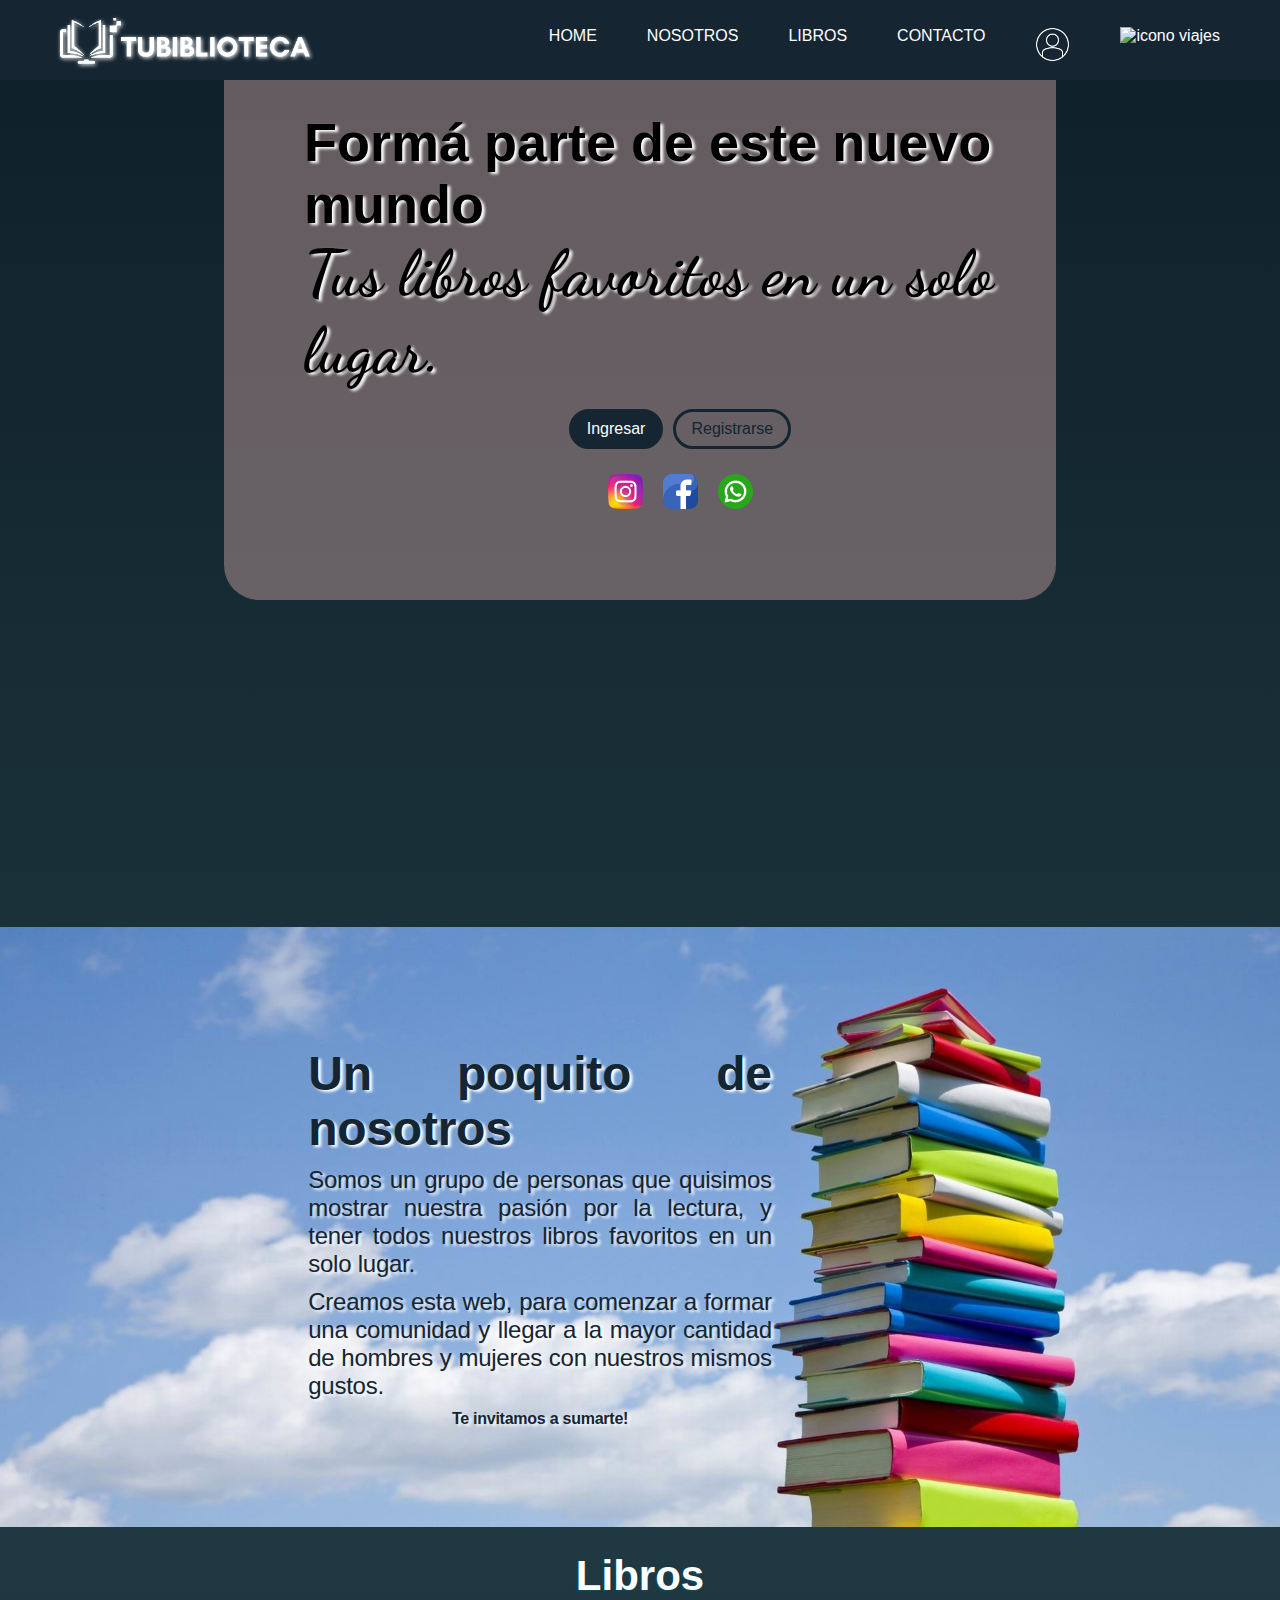
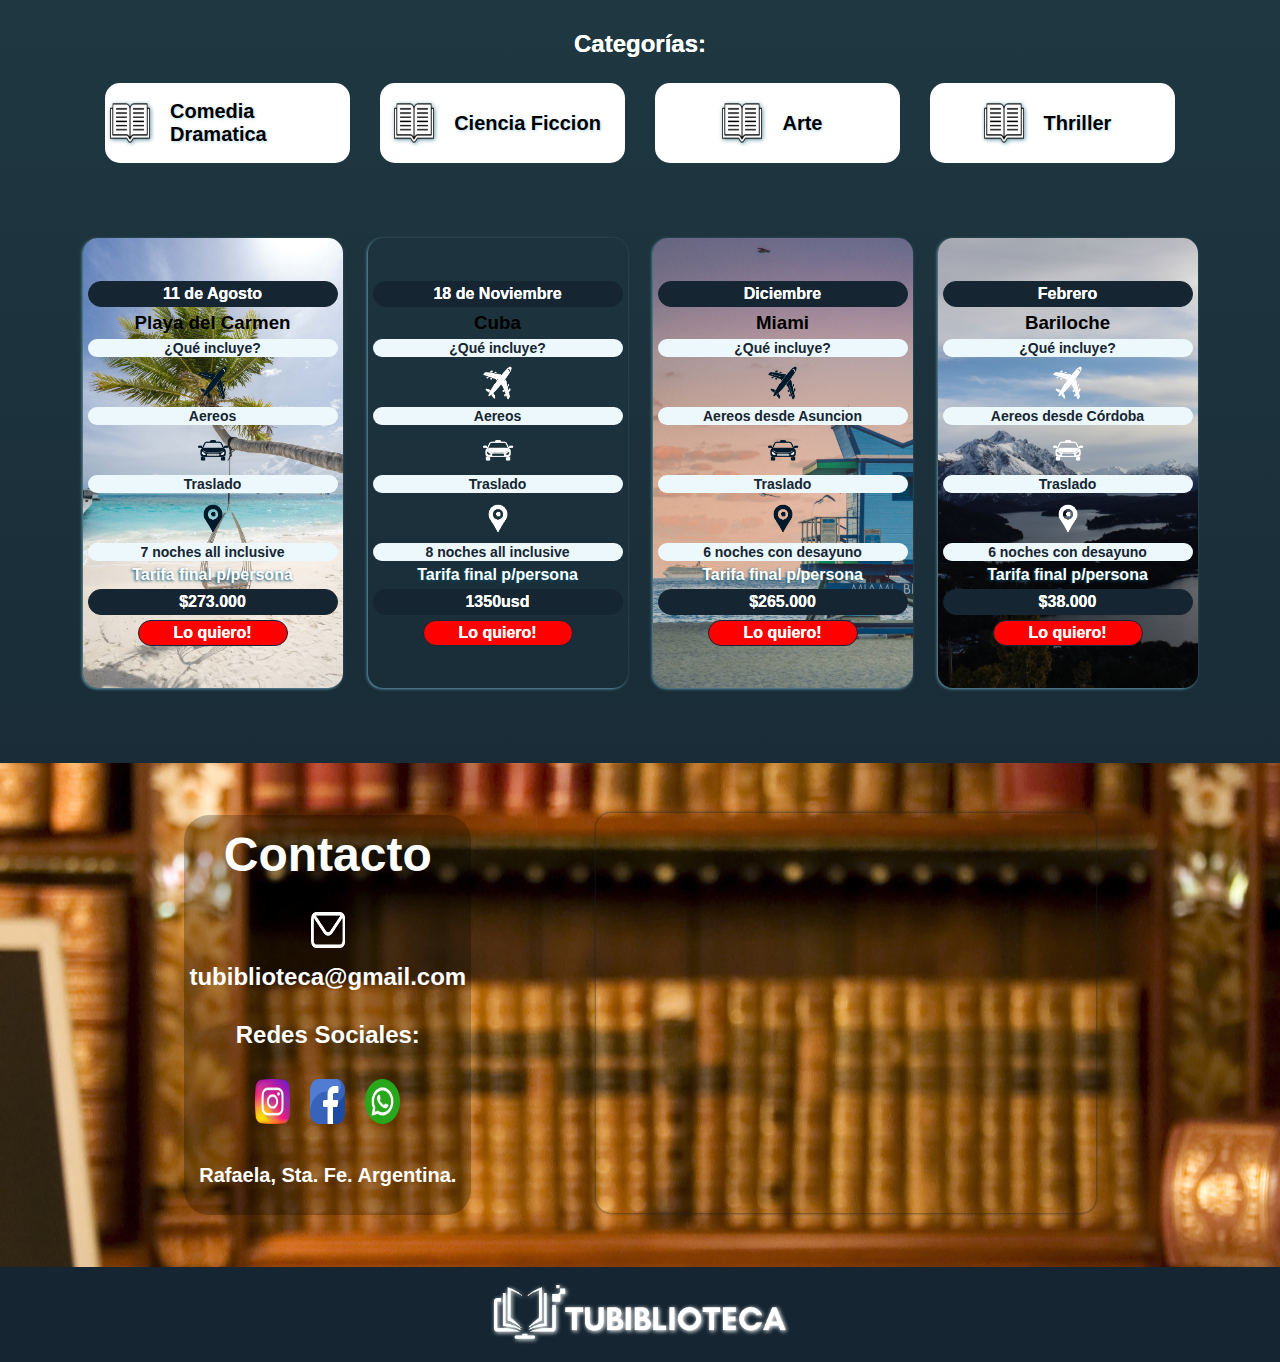
==== index.html @ dff64142 "Comienzo web - falta javascript" ====
<!DOCTYPE html>
<html lang="en">

<head>
    <meta charset="UTF-8">
    <meta http-equiv="X-UA-Compatible" content="IE=edge">
    <meta name="viewport" content="width=device-width, initial-scale=1.0">
    <link rel="icon" href="assets/img/logo-ico.png">
    <link rel="stylesheet" href="style.css">
    <title>TuBiblioteca - Tus libros favoritos</title>
    <script src="https://kit.fontawesome.com/79756456c5.js" crossorigin="anonymous"></script>
</head>

<body>
    <header class="header">
        <div class="logo">
            <img src="./assets/img/logo.png" alt="logo" class="logo logo-b">

        </div>
        <nav class="navbar">
            
            <label for="toggle-menu"><img src="./assets/img/burger.png" alt="icono menu" class="burger icono"></label>
            <input type="checkbox" id="toggle-menu">
            <ul class="navbar-list">
                <li><a href="#hero" rel="">HOME</a></li>
                <li><a href="#about" rel="">NOSOTROS</a></li>
                <li><a href="#promotions" rel="">LIBROS</a></li>
                <li><a href="#contact" rel="">CONTACTO</a></li>
                <li><a href="login.html" rel=""><img src="./assets/img/user.png" alt="icono viajes" class="user icono"></a></li>
                <li><a href="#contact" rel=""><img src="./assets/img/CORAR.png" alt="icono viajes" class="user icono"></a></li>
            </ul>
        </nav>
    </header>
    <main>
        <section id="hero">
            <div class="hero-text">
                <h2>Formá parte de este nuevo mundo</h2>
                <span>Tus libros favoritos en un solo lugar.</span>
                <div class="hero-buttons">
                    <a href="login.html" target="_blank" id="btn_login">Ingresar</a>
                    <a href="register.html" target="_blank" id="btn_register">Registrarse</a>
                </div>
                <ul class="link-social">
                    <li><a href="https://www.instagram.com/bleisure.turismo/" target="_blank">
                            <img src="./assets/img/ico-i.png" alt="icono avion" class="icono"></a> </li>
                    <li> <a href="https://www.facebook.com/bleisureturismo/" target="_blank">
                            <img src="./assets/img/ico-f.png" alt="icono burger" class="icono"></a></li>
                    <li> <a href="https://api.whatsapp.com/send?phone=543492648333" target="_blank"><img
                                src="./assets/img/ico-w.png" alt="icono avion" class="icono"></a>
                    </li>
                </ul>
            </div>

        </section>
        <section id="about">
            <div class="about-text">
                <h1>Un poquito de nosotros</h1>
                <p>Somos un grupo de personas que quisimos mostrar nuestra pasión por la lectura,
                    y tener todos nuestros libros favoritos en un solo lugar.
                </p>
                <p>Creamos esta web, para comenzar a formar una comunidad y llegar a la mayor cantidad de hombres y mujeres 
                    con nuestros mismos gustos.
                </p>
                <span>Te invitamos a sumarte!</span>
            </div>
            <div class="about-images">
               
            </div>
        </section>
       
        <section id="promotions">
            <h1>Libros</h1>
            <h2>Categorías:</h2>
                <div class="options">
                    <div class="options-card">
                        <img src="./assets/img/book-ico.png">
                        <p>Comedia Dramatica</p>
                        <div class="categorias-linea"></div>
                    </div>
                    <div class="options-card">
                        <img src="./assets/img/book-ico.png">
                        <p>Ciencia Ficcion</p>
                        <div class="categorias-linea"></div>
                    </div>
                    <div class="options-card">
                        <img src="./assets/img/book-ico.png">
                        <p>Arte</p>
                        <div class="categorias-linea"></div>
                    </div>
                    <div class="options-card">
                        <img src="./assets/img/book-ico.png">
                        <p>Thriller</p>
                        <div class="categorias-linea"></div>
                    </div>
                </div>
                <div class="promotions-list">
                    
                    <div class="promotions-list-cards">
                        <div class="promotions-card promo-playa">
                            <h2>11 de Agosto</h2>
                            <h3>Playa del Carmen</h3>
                            <p class="incluye">¿Qué incluye?</p>
                            <img src="./assets/img/avion.png" class="ico-promo">
                            <p>Aereos</p>
                            <img src="./assets/img/auto.png" class="ico-promo">
                            <p>Traslado</p>
                            <img src="./assets/img/alojamiento-1.png" class="ico-promo">
                            <p>7 noches all inclusive</p>
                            <p class="tarifa">Tarifa final p/persona</p>
                            <h2 class="precio">$273.000</h2>
                            <h2 class="compra"><a href="#"></a>Lo quiero!</a></h2>
                        </div>
                        <div class="promotions-card promo-cuba">
                            <h2>18 de Noviembre</h2>
                            <h3>Cuba</h3>
                            <p class="incluye">¿Qué incluye?</p>
                            <img src="./assets/img/avionb.png" class="ico-promo">
                            <p>Aereos</p>
                            <img src="./assets/img/autob.png" class="ico-promo">
                            <p>Traslado</p>
                            <img src="./assets/img/alojb.png" class="ico-promo">
                            <p>8 noches all inclusive</p>
                            <p class="tarifa">Tarifa final p/persona</p>
                            <h2 class="precio">1350usd</h2>
                            <h2 class="compra"><a href="#">Lo quiero!</a></h2>
                        </div>
                        <div class="promotions-card promo-miami">
                            <h2>Diciembre</h2>
                            <h3>Miami</h3>
                            <p class="incluye">¿Qué incluye?</p>
                            <img src="./assets/img/avion.png" class="ico-promo">
                            <p>Aereos desde Asuncion</p>
                            <img src="./assets/img/auto.png" class="ico-promo">
                            <p>Traslado</p>
                            <img src="./assets/img/alojamiento-1.png" class="ico-promo">
                            <p>6 noches con desayuno</p>
                            <p class="tarifa">Tarifa final p/persona</p>
                            <h2 class="precio">$265.000</h2>
                            <h2 class="compra"><a href="#">Lo quiero!</a></h2>
                        </div>
                        <div class="promotions-card promo-sur">
                            <h2>Febrero</h2>
                            <h3>Bariloche</h3>
                            <p class="incluye">¿Qué incluye?</p>
                            <img src="./assets/img/avionb.png" class="ico-promo">
                            <p>Aereos desde Córdoba</p>
                            <img src="./assets/img/autob.png" class="ico-promo">
                            <p>Traslado</p>
                            <img src="./assets/img/alojb.png" class="ico-promo">
                            <p>6 noches con desayuno</p>
                            <p class="tarifa">Tarifa final p/persona</p>
                            <h2 class="precio">$38.000</h2>
                            <h2 class="compra"><a href="#">Lo quiero!</a></h2>
                        </div>
                    </div>
                </div>
        </section>
        <section id="contact">
            <div class="contact-info">
                <div class="contact-text">
                    <h1>Contacto</h1>
                    <div class="categorias-linea"></div>
                    <img src="./assets/img/mail2.png" alt="contacto2" id="ico2">
                    <p>tubiblioteca@gmail.com</p>
                    <div class="categorias-linea"></div>
                    
                    <p>Redes Sociales:</p>
                    <div id="redes">
                        <ul>
                            <li><a href="https://www.instagram.com/bleisure.turismo/" target="_blank">
                                    <img src="./assets/img/ico-i.png" alt="icono avion" class="icono"></a> </li>
                            <li> <a href="https://www.facebook.com/bleisureturismo/" target="_blank">
                                    <img src="./assets/img/ico-f.png" alt="icono burger" class="icono"></a></li>
                            <li> <a href="https://api.whatsapp.com/send?phone=543492648333" target="_blank"><img
                                        src="./assets/img/ico-w.png" alt="icono avion" class="icono"></a>
                            </li>
                        </ul>
                    </div>
                    <p><span>Rafaela, Sta. Fe. Argentina.</span></p>
                    <div class="categorias-linea"></div>
                </div>
                <div class="contact-img">
                    <iframe
                        src="https://www.google.com/maps/embed?pb=!1m23!1m12!1m3!1d852.6593642024103!2d-61.49033348944966!3d-31.258458124991293!2m3!1f0!2f0!3f0!3m2!1i1024!2i768!4f13.1!4m8!3e0!4m0!4m5!1s0x95caae4a06461541%3A0xb694912cc6cdcb6f!2sSgto.%20Cabral%20603%2C%20Rafaela%2C%20Santa%20Fe!3m2!1d-31.258741599999997!2d-61.4900088!5e0!3m2!1ses-419!2sar!4v1663867959080!5m2!1ses-419!2sar"
                        width="500" height="400" style="border:0;" allowfullscreen="" loading="lazy"
                        referrerpolicy="no-referrer-when-downgrade"></iframe>
                </div>
            </div>
        </section>

    </main>
    <footer>
        <div class="logo-footer">
            <img src="./assets/img/logo.png" alt="logo" class="logo logo-b">

            
        </div>
    </footer>

</body>

</html>
---- style.css ----
@import url('https://fonts.googleapis.com/css2?family=Dancing+Script&display=swap');

* {
    box-sizing: border-box;
    margin: 0;
    padding: 0;
    font-family: 'Montserrat', sans-serif;
}

html {
    scroll-behavior: smooth;
}

:root {
    --background-color: #152531;
    --text-color: white;
}

.header {
    display: flex;
    align-content: center;
    justify-content: space-between;
    height: 80px;
    width: 100%;
    padding: 12px 60px 0px;
    position: fixed;
    z-index: 1;
    background-color: var(--background-color);
}

.logo {
    display: flex;
    flex-direction: row;
    padding-top: 3px;
    padding-bottom: 8px;
    align-content: center;
}

.icono {
    height: 35px;
    width: 35px;
}

.user {
    position: relative;
}

.burger {
    display: none;
}

#toggle-menu {
    display: none;
}

.navbar {
    display: flex;
    flex-direction: row;
    align-content: center;
    justify-content: space-around;
}

.navbar ul {
    display: flex;
    flex-direction: row;
    align-content: center;
    justify-content: center;
    padding-top: 15px;
    gap: 50px;
}

.navbar li,
.navbar a,
a {
    list-style: none;
    text-decoration: none;
    color: var(--text-color)
}

.navbar li a:hover {
    text-decoration-line: overline;
    text-decoration-color: goldenrod;
}

main {
    display: flex;
    flex-direction: column;
    align-items: center;
    justify-content: center;
    width: 100%;
    background: linear-gradient(to top, var(--background-color), #203A43, #0F2027);
}

#hero {
    display: flex;
    flex-direction: column;
    align-items: center;
    width: 100%;
    background-image: url(./assets/img/fondo.jpg);
    background-repeat: no-repeat;
    background-size: cover;
    height: 103vh;
}

.hero-text {
    display: flex;
    flex-direction: column;
    justify-content: center;
    align-items: center;
    padding-left: 5em;
    padding-top: 3em;
    width: 65%;
    height: 600px;
    background-color: rgba(204, 165, 165, 0.45);
    border-radius: 35px;
}

.hero-text h2 {
    font-weight: 700;
    font-size: 54px;
    text-shadow: 3px 2px 3px var(--text-color)
}

.hero-text h3 {
    font-weight: 600;
    font-size: 40px;
    letter-spacing: -0.7pt;
}

.hero-text span {
    font-weight: 800;
    font-family: 'Dancing Script', cursive;
    font-size: 64px;
    text-shadow: 3px 2px 3px var(--text-color)
}

.hero-buttons {
    display: flex;
    flex-direction: row;
    text-decoration: none;
    gap: 10px;
    padding-top: 20px;
}

.hero-buttons a {
    border: 3px solid var(--background-color);
    border-radius: 25px;
    padding: 8px 15px;
    color: var(--background-color);
    font-weight: 500;
}

#btn_login,
#btn_register:hover {
    background-color: var(--background-color);
    color: var(--text-color)
}

#btn_login:hover {
    background-color: transparent;
    color: var(--background-color);
}

.link-social {
    display: flex;
    flex-direction: row;
    gap: 20px;
    list-style: none;
    text-decoration: none;
    padding: 25px 20px;
}

#about {
    display: flex;
    flex-direction: row;
    align-items: center;
    justify-content: center;
    width: 100%;
    height: auto;
    background-image: url(./assets/img/about.jpg);
    background-repeat: no-repeat;
    background-size: cover;
    gap: 200px;
    padding: 25px 25px 25px 25px;
}

.about-text {
    display: flex;
    flex-direction: column;
    align-items: center;
    justify-content: center;
    gap: 10px;
    max-width: 45%;
    padding: 65px 45px 45px 45px;
    text-align: justify;
    letter-spacing: -0.25px;
    color: var(--background-color);
}

.about-text h1 {
    text-shadow: 3px 2px 3px var(--text-color);
    font-size: 48px;
    font-weight: 700;
}

.about-text p {
    text-shadow: 3px 2px 3px var(--text-color);
    font-size: 24px;
    font-weight: 400;
}

.about-text span {
    text-shadow: 3px 2px 3px var(--text-color);
    font-weight: 900;
}

.about-images {
    display: flex;
    flex-direction: column;
    align-items: center;
    justify-content: center;
    max-width: 45%;
    gap: 5px;
    height: 550px;
}

.img-1 {
    width: 200px;
    height: 200px;
    border-radius: 5px;
}

.img-1:last-child {
    filter: drop-shadow(0px 2px 1px #ffffff);

}

.img-1:first-child {
    filter: drop-shadow(0px -1px 1px #ffffff);
}

#services {
    display: flex;
    flex-direction: row;
    justify-content: center;
    width: 100%;
    gap: 60px;
    background: linear-gradient(to right, var(--background-color), #6397a8, #e9f8ff);
}

.services-container {
    display: flex;
    flex-direction: column;
    align-content: left;
    gap: 20px;
    width: 550px;
    padding: 30px 15px;
}

.services-container h1 {
    text-shadow: 2px 2px 1px #000000;
    font-size: 48px;
    font-weight: 700;
    color: var(--text-color);
    padding: 5px 5px;

}

.services-list {
    display: flex;
    justify-content: left;
    align-content: center;
    gap: 20px;
    flex-wrap: wrap;

}

.services-card {
    display: flex;
    flex-direction: column;
    justify-content: center;
    align-items: center;
    padding: 3px 3px;
}

.services-card:hover {
    box-shadow: -1px 0px 10px var(--text-color);
    border: 1px solid #ffffff;
    cursor: pointer;
}

.services-card img {
    height: 125px;
    width: 135px;
}

.services-image {
    padding: 25px 25px;
}

#img-services {
    border-radius: 10px;
    filter: drop-shadow(-1px 1px 2px #ffffff);
}

#promotions {
    display: flex;
    flex-direction: column;
    justify-content: center;
    align-items: center;
    padding: 25px 25px;

}

#promotions h1 {
    font-weight: bold;
    font-size: 42px;
    color: var(--text-color);
    text-shadow: -1px 1px 3px #074e66;
    padding-bottom: 30px;
}

#promotions h2 {
    color: var(--text-color);
    text-shadow: 0px 0px 0px var(--text-color);
}




.options {
    display: flex;
    justify-content: center;
    align-items: center;
    gap: 30px;
    flex-wrap: wrap;
    padding: 25px
}

.options-card {
    display: flex;
    flex-direction: row;
    justify-content: center;
    align-items: center;
    width: 245px;
    height: 80px;
    background-color: var(--text-color);
    border-radius: 15px;
    gap: 15px;
    font-weight: bold;
    font-size: 20px;
    text-shadow: 1px 1px 3px #b2d9e6;
}

.options-card:hover {
    transform: scale(1.1);
    cursor: pointer;
    box-shadow: 1px 1px 10px #6397a8;
}

.options-card img {
    width: 50px;
    height: 50px;
    padding: 5px 5px;
    filter: drop-shadow(1px 1px 2px #6397a8)
}

.promotions-list {
    display: flex;
    flex-direction: column;
    justify-content: center;
    align-items: center;
    gap: 20px;
    flex-wrap: wrap;
    padding: 25px
}



.promotions-list-cards {
    display: flex;
    flex-direction: row;
    flex-wrap: wrap;
    justify-content: center;
    align-items: center;
    gap: 25px;
    flex-wrap: wrap;
    padding: 25px;
}

.promotions-card {
    display: flex;
    flex-direction: column;
    justify-content: center;
    align-items: center;
    width: 260px;
    height: 450px;
    border-radius: 15px;
    gap: 5px;
    box-shadow: -1px 1px 3px #6397a8;
    background-repeat: no-repeat;
    background-size: cover;
}

.promotions-card .compra {
    background-color: rgb(255, 0, 0);
    width: 60%;
}



.promotions-card:hover {
    cursor: pointer;
    animation: scaley 2s forwards;
}


.promo-playa,
.promo-cuba,
.promo-miami,
.promo-sur {
    background-image: url(./assets/img/playa.jpg);
    text-align: center;
    padding: 5px;
    justify-content: center;
}

.promo-playa h2,
.promo-miami h2,
.promo-cuba h2,
.promo-sur h2 {
    border: 1px solid var(--background-color);
    background-color: var(--background-color);
    border-radius: 25px;
    padding: 3px 3px;
    color: var(--text-color);
    font-size: 16px;
    width: 100%;
}

.promo-playa p:not(.tarifa),
.promo-miami p:not(.tarifa),
.promo-cuba p:not(.tarifa),
.promo-sur p:not(.tarifa) {
    border-radius: 15px;
    padding: 1px 1px;
    color: var(--background-color);
    font-weight: 800;
    font-size: 14px;
    background-color: #ecf8fc;
    width: 100%;
}

.incluye {
    background-color: transparent;
    color: var(--background-color);
}

.tarifa {
    color: var(--text-color);
    text-shadow: -1px 1px 3px #074e66;
}

.ico-promo {
    width: 40px;
    height: 40px;
}

.promo-cuba {
    background-image: url(./assets/img/cuba1.jpg);
}

.promo-miami {
    background-image: url(./assets/img/miami.jpg);
}

.promo-sur {
    background-image: url(./assets/img/bariloche.jpg);
}

.tarifa {
    font-weight: bold;
}

#contact {
    display: flex;
    flex-direction: column;
    justify-content: center;
    align-items: center;
    padding: 25px 25px;
    background: url(./assets/img/biblio2.jpg) no-repeat;
    background-position: center;
    height: 600px;
    width: 100%;
    height: auto;
    color: var(--background-color);
    color:white;
}

.contact-info {
    display: flex;
    flex-direction: row;
    justify-content: space-around;
    align-items: center;
    padding: 25px 25px;
    gap: 40px;
    width: 85%;
}

.contact-text {
    display: flex;
    flex-direction: column;
    justify-content: center;
    align-items: center;
    gap: 15px;
    font-size: 24px;
    font-weight: 600;
    height: 400px;
    background-color: rgba(0, 0, 0, .25);
    padding:5px;
    border-radius: 25px;
}

.contact-text img {
    width: 35px;
    height: 45px;
}

#ico1 {
    width: 36px;
    height: 40px;
}

#ico2 {
    width: 34px;
    height: 36px;
}

#ico3 {
    width: 35px;
    height: 45px;
}

.contact-text span {
    font-size: 20px;
    font-weight: 700;
}

.contact-img iframe {
    border-radius: 15px;
    box-shadow: 0px 0px 3px var(--background-color);
}

footer {
    display: flex;
    align-content: center;
    justify-content: space-around;
    height: 95px;
    width: 100%;
    background-color: #152531;
}

.logo-footer {
    display: flex;
    flex-direction: row;
    align-content: center;
    padding-top: 15px;
    padding-bottom: 15px;
}

.logo-b {
    filter: drop-shadow(1px 1px 2px #ffffff);
}

#redes ul {
    display: flex;
    flex-direction: row;
    gap: 20px;
    list-style: none;
    text-decoration: none;
    padding: 15px 20px;
}

@keyframes scaley {
    from {
        transform: scale(1);
    }

    to {
        transform: scale(1.2);
    }
}


@media (max-width: 1050px) {
    .burger {
        display: block;
        padding-top: 20px 20px;
    }

    .header {
        display: flex;
        flex-direction: row;
        width: 100%;
        gap: 5px;
        padding-left: 5px;
    }

    .navbar {
        display: flex;
        align-items: center;
        justify-content: center;
        padding: 5px 5px;
    }

    .navbar ul {
        display: flex;
        flex-direction: column;
        align-items: center;
        justify-content: center;
        background-color: var(--background-color);
        width: 100%;
        height: calc(100vh - 80px);
        position: absolute;
        top: 80px;
        left: 0;
        transform: translateX(200%);
        transition: all 0.4s ease-out;
    }

    .navbar li,
    .navbar a {
        color: var(--text-color);
    }

    #toggle-menu:checked~.navbar-list {
        transform: translateX(0%);
        transition: all 0.4s ease-in;

    }

    #hero {
        background: url(./assets/img/maleta.jpg) no-repeat cover;
        background-position: center;
        /* height: 600px; */
        height: 100vh;
        
    }



    .hero-text h2 {
        display: none;
        width: 100px;
        height: auto;
    }

    .hero-buttons {
        padding-left: 0;
    }

    #register {
        color: var(--background-color);
        background-color: #417485;
    }

    #about {
        display: flex;
        flex-direction: column;
        align-items: center;
        justify-content: center;
        gap: 105px;
        background-position: center;
        height: 100vh;
    }

    .about-text {
        display: flex;
        flex-direction: column;
        align-items: center;
        gap: 25px;
        padding: 25px 25px;
        text-align: center;
        letter-spacing: -0.25px;
        max-width: 100%;
        padding-bottom: 25px;
    }

    .about-images {
        display: none;
    }

    #services {
        display: flex;
        flex-direction: column;
        justify-content: center;
        align-items: center;
        width: 100%;
        gap: 5px;
        background: linear-gradient(to right, var(--background-color), #6397a8, #e9f8ff);
    }

    .services-image,
    .services-container,
    .services-list,
    .services-container h1 {
        display: flex;
        justify-content: center;
        align-items: center;
        flex-wrap: wrap;
        max-width: 410px;
    }

    .services-container h1 {
        max-width: 410px;
        text-align: center;
    }

    #contact {
        display: flex;
        flex-direction: column;
        justify-content: center;
        align-items: center;
    }

    .contact-info {
        display: flex;
        flex-direction: column;
        justify-content: center;
        align-items: center;

    }

    .contact-img iframe {
        width: 300px;
        height: 300px;
    }

    footer {
        display: flex;
        height: 150px;
        flex-direction: column;
        justify-content: center;
        align-items: center;
        background-color: #152531;
    }

    .logo-footer {
        display: flex;
        flex-direction: row;
        align-content: center;
        justify-content: center;
        height: 100px;
        padding: 15px 20px 20px 35px;
    }

    .logof {
        width: 80%;
        height: 80%;
    }
}

@media (max-width: 450px) {
    .burger {
        display: block;
        padding-top: 20px 20px;
    }

    .header {
        display: flex;
        flex-direction: row;
        justify-content: left;
        padding: 5px 5px;
        gap: 45px;
        padding-left: 2px;
    }

    .navbar {
        display: flex;
        align-items: center;
        justify-content: center;
        padding: 5px 5px;
    }

    #hero {
        padding-top: 30px;
    }

    .hero-text {
        padding-left:2em;
    }
}
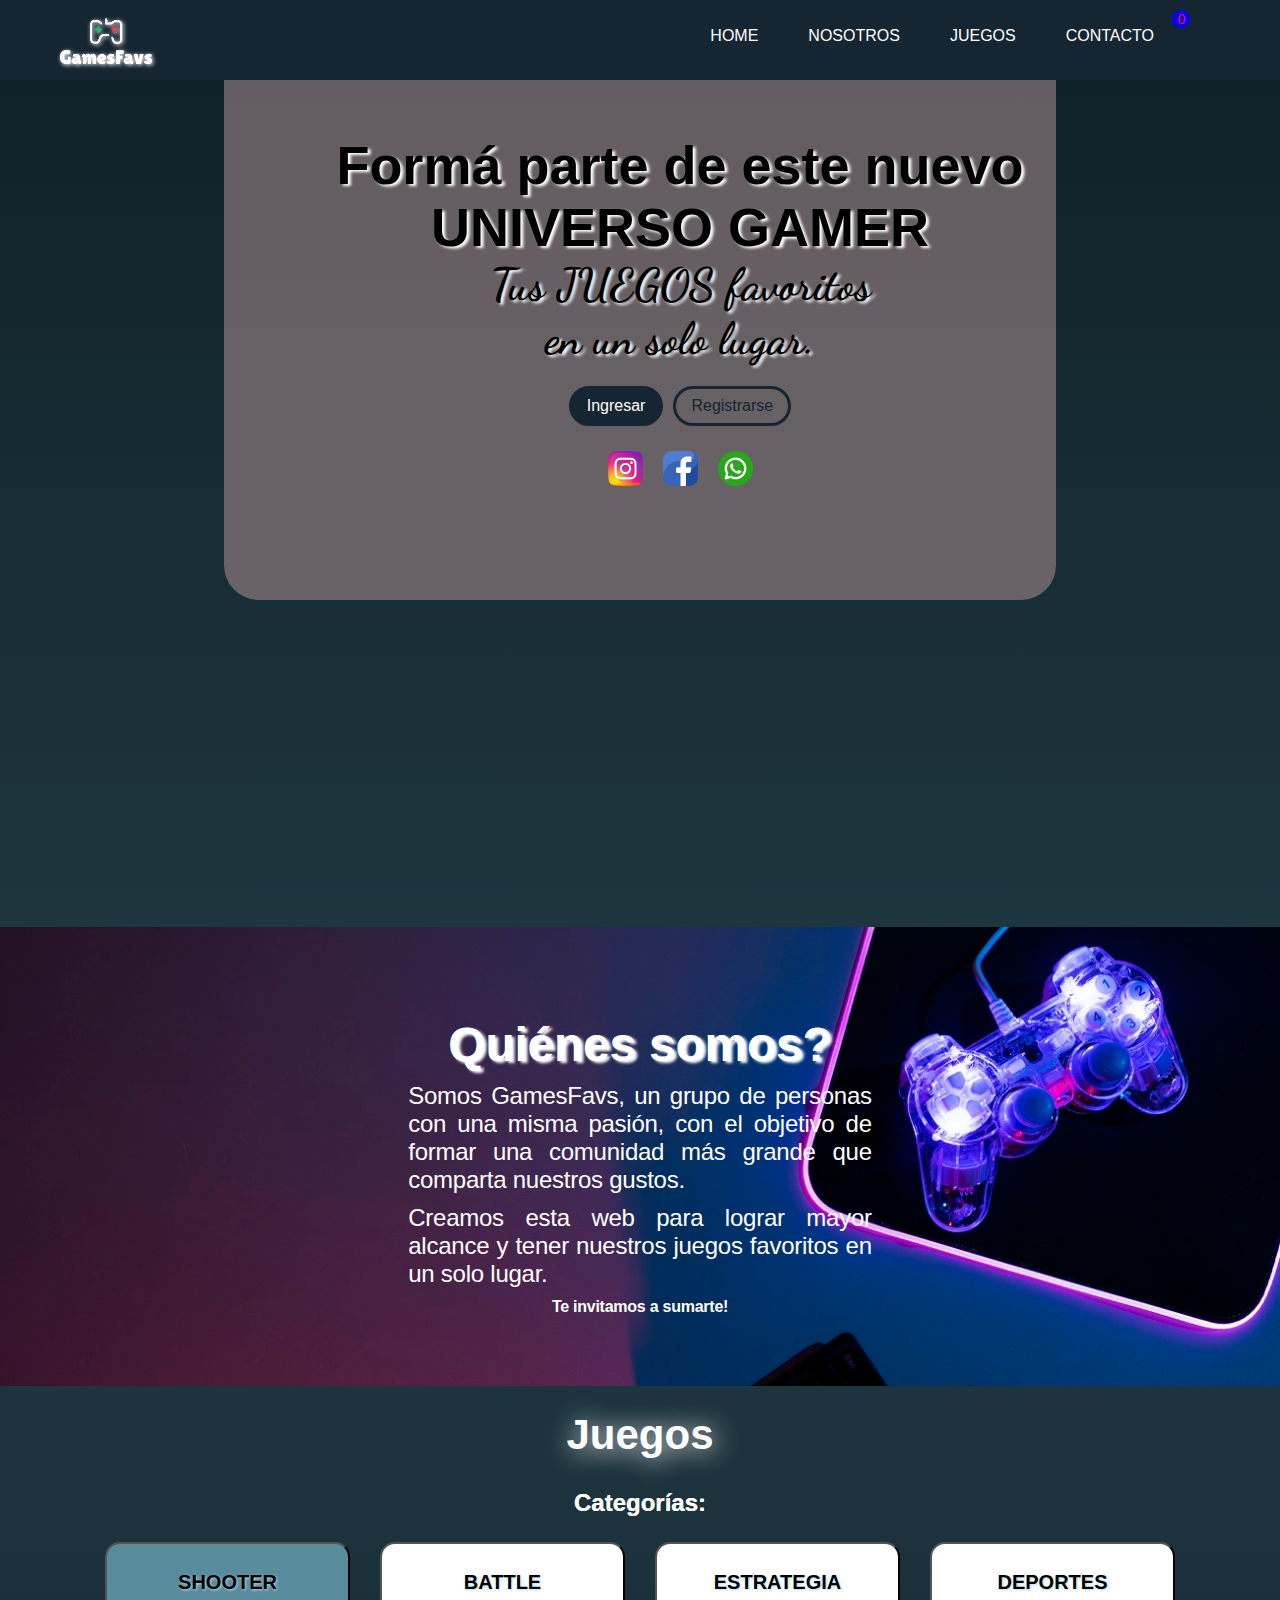
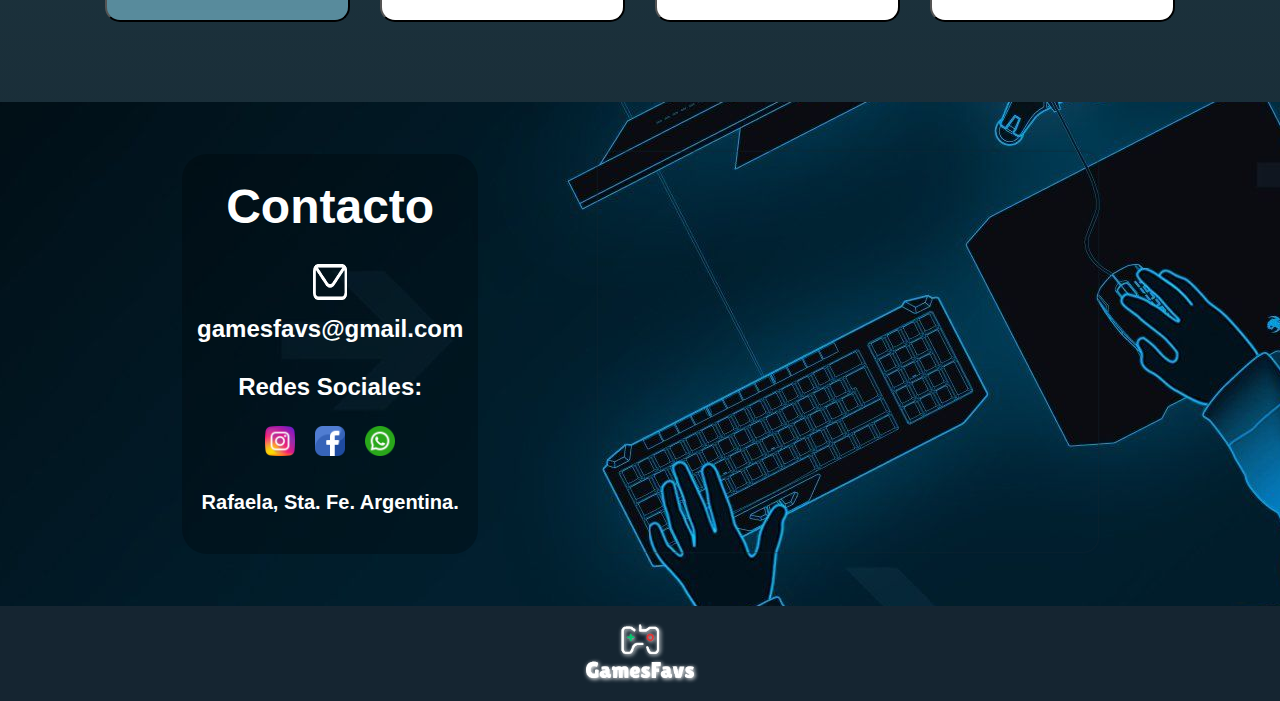
==== commit 9a52bf7b: "Renderiza los juegos y filtra" ====
--- a/index.html
+++ b/index.html
@@ -7,46 +7,70 @@
     <meta name="viewport" content="width=device-width, initial-scale=1.0">
     <link rel="icon" href="assets/img/logo-ico.png">
     <link rel="stylesheet" href="style.css">
-    <title>TuBiblioteca - Tus libros favoritos</title>
-    <script src="https://kit.fontawesome.com/79756456c5.js" crossorigin="anonymous"></script>
+    <title>GamesFavs - Tus juegos favoritos</title>
+    <link
+      rel="stylesheet"
+      href="https://cdnjs.cloudflare.com/ajax/libs/font-awesome/6.1.2/css/all.min.css"
+      integrity="sha512-1sCRPdkRXhBV2PBLUdRb4tMg1w2YPf37qatUFeS7zlBy7jJI8Lf4VHwWfZZfpXtYSLy85pkm9GaYVYMfw5BC1A=="
+      crossorigin="anonymous"
+      referrerpolicy="no-referrer"
+    />
 </head>
 
 <body>
     <header class="header">
         <div class="logo">
             <img src="./assets/img/logo.png" alt="logo" class="logo logo-b">
-
         </div>
         <nav class="navbar">
+
+          <label for="toggle-menu"><img src="./assets/img/burger.png" alt="icono menu" class="burger icono"></label>
+  
+          <ul class="navbar-list">
+            <li><a href="#hero" rel="">HOME</a></li>
+            <li><a href="#about" rel="">NOSOTROS</a></li>
+            <li><a href="#books" rel="">JUEGOS</a></li>
+            <li><a href="#contact" rel="">CONTACTO</a></li>
+          </ul>
+  
+            <div class="cora-label">
+                <i class="fa-sharp fa-solid fa-heart cora-icon"></i>
+                <div class="cora-bubble">0</div>
+            </div>
+
+            <div class="fav">
+                <h2>Tus NFTs</h2>
+    
+                <div class="fav-container"></div>
+    
+                <span class="divider"></span>
+    
+                <div class="cart-total">
+                <button class="btn-delete">Borrar favoritos</button>
+            </div>
             
-            <label for="toggle-menu"><img src="./assets/img/burger.png" alt="icono menu" class="burger icono"></label>
-            <input type="checkbox" id="toggle-menu">
-            <ul class="navbar-list">
-                <li><a href="#hero" rel="">HOME</a></li>
-                <li><a href="#about" rel="">NOSOTROS</a></li>
-                <li><a href="#promotions" rel="">LIBROS</a></li>
-                <li><a href="#contact" rel="">CONTACTO</a></li>
-                <li><a href="login.html" rel=""><img src="./assets/img/user.png" alt="icono viajes" class="user icono"></a></li>
-                <li><a href="#contact" rel=""><img src="./assets/img/CORAR.png" alt="icono viajes" class="user icono"></a></li>
-            </ul>
+            <div class="overlay"></div>
         </nav>
-    </header>
+      </header>
+
     <main>
         <section id="hero">
             <div class="hero-text">
-                <h2>Formá parte de este nuevo mundo</h2>
-                <span>Tus libros favoritos en un solo lugar.</span>
+                <h2>Formá parte de este nuevo <i class="fa-light fa-gamepad-modern"></i></h2>
+                <H2>UNIVERSO GAMER</H2>
+                <span>Tus JUEGOS favoritos </span>
+                <SPAN>en un solo lugar.</SPAN>
                 <div class="hero-buttons">
                     <a href="login.html" target="_blank" id="btn_login">Ingresar</a>
                     <a href="register.html" target="_blank" id="btn_register">Registrarse</a>
                 </div>
                 <ul class="link-social">
-                    <li><a href="https://www.instagram.com/bleisure.turismo/" target="_blank">
-                            <img src="./assets/img/ico-i.png" alt="icono avion" class="icono"></a> </li>
-                    <li> <a href="https://www.facebook.com/bleisureturismo/" target="_blank">
-                            <img src="./assets/img/ico-f.png" alt="icono burger" class="icono"></a></li>
-                    <li> <a href="https://api.whatsapp.com/send?phone=543492648333" target="_blank"><img
-                                src="./assets/img/ico-w.png" alt="icono avion" class="icono"></a>
+                    <li><a href="#" target="_blank">
+                            <img src="./assets/img/ico-i.png" alt="red social" class="icono"></a> </li>
+                    <li> <a href="#" target="_blank">
+                            <img src="./assets/img/ico-f.png" alt="red social" class="icono"></a></li>
+                    <li> <a href="#" target="_blank"><img
+                                src="./assets/img/ico-w.png" alt="red social" class="icono"></a>
                     </li>
                 </ul>
             </div>
@@ -54,106 +78,39 @@
         </section>
         <section id="about">
             <div class="about-text">
-                <h1>Un poquito de nosotros</h1>
-                <p>Somos un grupo de personas que quisimos mostrar nuestra pasión por la lectura,
-                    y tener todos nuestros libros favoritos en un solo lugar.
+                <h1>Quiénes somos?</h1>
+                <p>Somos GamesFavs, un grupo de personas con una misma pasión, con el objetivo de formar una comunidad
+                más grande que comparta nuestros gustos.
                 </p>
-                <p>Creamos esta web, para comenzar a formar una comunidad y llegar a la mayor cantidad de hombres y mujeres 
-                    con nuestros mismos gustos.
+                <p>Creamos esta web para lograr mayor alcance y tener nuestros juegos favoritos en un solo lugar.
                 </p>
                 <span>Te invitamos a sumarte!</span>
             </div>
-            <div class="about-images">
-               
-            </div>
         </section>
        
-        <section id="promotions">
-            <h1>Libros</h1>
+        <section id="books">
+            <h1>Juegos</h1>
             <h2>Categorías:</h2>
+            <i class="fa-light fa-gamepad-modern"></i>
                 <div class="options">
-                    <div class="options-card">
-                        <img src="./assets/img/book-ico.png">
-                        <p>Comedia Dramatica</p>
-                        <div class="categorias-linea"></div>
-                    </div>
-                    <div class="options-card">
-                        <img src="./assets/img/book-ico.png">
-                        <p>Ciencia Ficcion</p>
-                        <div class="categorias-linea"></div>
-                    </div>
-                    <div class="options-card">
-                        <img src="./assets/img/book-ico.png">
-                        <p>Arte</p>
-                        <div class="categorias-linea"></div>
-                    </div>
-                    <div class="options-card">
-                        <img src="./assets/img/book-ico.png">
-                        <p>Thriller</p>
-                        <div class="categorias-linea"></div>
-                    </div>
+                    <!-- filtros -->
+                    <button class="btn games-options active" data-filter="SHOOTER">
+                        <p>SHOOTER</p>
+                    </button>
+                    <button class="btn games-options" data-filter="BATTLE">
+                        <p>BATTLE</p>
+                    </button>
+                    <button class="btn games-options" data-filter="STRATEGY">
+                        <p>ESTRATEGIA</p>
+                    </button>
+                    <button class="btn games-options" data-filter="SPORTS">
+                        <p>DEPORTES</p>
+                    </button>
                 </div>
-                <div class="promotions-list">
-                    
-                    <div class="promotions-list-cards">
-                        <div class="promotions-card promo-playa">
-                            <h2>11 de Agosto</h2>
-                            <h3>Playa del Carmen</h3>
-                            <p class="incluye">¿Qué incluye?</p>
-                            <img src="./assets/img/avion.png" class="ico-promo">
-                            <p>Aereos</p>
-                            <img src="./assets/img/auto.png" class="ico-promo">
-                            <p>Traslado</p>
-                            <img src="./assets/img/alojamiento-1.png" class="ico-promo">
-                            <p>7 noches all inclusive</p>
-                            <p class="tarifa">Tarifa final p/persona</p>
-                            <h2 class="precio">$273.000</h2>
-                            <h2 class="compra"><a href="#"></a>Lo quiero!</a></h2>
-                        </div>
-                        <div class="promotions-card promo-cuba">
-                            <h2>18 de Noviembre</h2>
-                            <h3>Cuba</h3>
-                            <p class="incluye">¿Qué incluye?</p>
-                            <img src="./assets/img/avionb.png" class="ico-promo">
-                            <p>Aereos</p>
-                            <img src="./assets/img/autob.png" class="ico-promo">
-                            <p>Traslado</p>
-                            <img src="./assets/img/alojb.png" class="ico-promo">
-                            <p>8 noches all inclusive</p>
-                            <p class="tarifa">Tarifa final p/persona</p>
-                            <h2 class="precio">1350usd</h2>
-                            <h2 class="compra"><a href="#">Lo quiero!</a></h2>
-                        </div>
-                        <div class="promotions-card promo-miami">
-                            <h2>Diciembre</h2>
-                            <h3>Miami</h3>
-                            <p class="incluye">¿Qué incluye?</p>
-                            <img src="./assets/img/avion.png" class="ico-promo">
-                            <p>Aereos desde Asuncion</p>
-                            <img src="./assets/img/auto.png" class="ico-promo">
-                            <p>Traslado</p>
-                            <img src="./assets/img/alojamiento-1.png" class="ico-promo">
-                            <p>6 noches con desayuno</p>
-                            <p class="tarifa">Tarifa final p/persona</p>
-                            <h2 class="precio">$265.000</h2>
-                            <h2 class="compra"><a href="#">Lo quiero!</a></h2>
-                        </div>
-                        <div class="promotions-card promo-sur">
-                            <h2>Febrero</h2>
-                            <h3>Bariloche</h3>
-                            <p class="incluye">¿Qué incluye?</p>
-                            <img src="./assets/img/avionb.png" class="ico-promo">
-                            <p>Aereos desde Córdoba</p>
-                            <img src="./assets/img/autob.png" class="ico-promo">
-                            <p>Traslado</p>
-                            <img src="./assets/img/alojb.png" class="ico-promo">
-                            <p>6 noches con desayuno</p>
-                            <p class="tarifa">Tarifa final p/persona</p>
-                            <h2 class="precio">$38.000</h2>
-                            <h2 class="compra"><a href="#">Lo quiero!</a></h2>
-                        </div>
-                    </div>
-                </div>
+
+                <!-- cards-juegos -->
+                <div class="games-container"></div>
+
         </section>
         <section id="contact">
             <div class="contact-info">
@@ -161,17 +118,17 @@
                     <h1>Contacto</h1>
                     <div class="categorias-linea"></div>
                     <img src="./assets/img/mail2.png" alt="contacto2" id="ico2">
-                    <p>tubiblioteca@gmail.com</p>
+                    <p>gamesfavs@gmail.com</p>
                     <div class="categorias-linea"></div>
                     
                     <p>Redes Sociales:</p>
                     <div id="redes">
-                        <ul>
-                            <li><a href="https://www.instagram.com/bleisure.turismo/" target="_blank">
+                        <ul class="link-social">
+                            <li><a href="#" target="_blank">
                                     <img src="./assets/img/ico-i.png" alt="icono avion" class="icono"></a> </li>
-                            <li> <a href="https://www.facebook.com/bleisureturismo/" target="_blank">
+                            <li> <a href="#" target="_blank">
                                     <img src="./assets/img/ico-f.png" alt="icono burger" class="icono"></a></li>
-                            <li> <a href="https://api.whatsapp.com/send?phone=543492648333" target="_blank"><img
+                            <li> <a href="#" target="_blank"><img
                                         src="./assets/img/ico-w.png" alt="icono avion" class="icono"></a>
                             </li>
                         </ul>
@@ -196,7 +153,8 @@
             
         </div>
     </footer>
-
+    <script src="./request.js"></script>
+    <script src="./main.js"></script>
 </body>
 
 </html>--- a/style.css
+++ b/style.css
@@ -10,6 +10,7 @@
 html {
     scroll-behavior: smooth;
 }
+
 
 :root {
     --background-color: #152531;
@@ -28,6 +29,8 @@
     background-color: var(--background-color);
 }
 
+
+
 .logo {
     display: flex;
     flex-direction: row;
@@ -52,6 +55,78 @@
 #toggle-menu {
     display: none;
 }
+
+.cora-icon {
+    font-weight: 600;
+    border-radius: 10px;
+    font-size: 30px;
+    margin-right: 1rem;
+    color: white;
+    cursor: pointer;
+    position: relative;
+    padding: 5px 25px;
+}
+
+.cora-bubble {
+    position: absolute;
+    top: 10px;
+    right: 90px;
+    text-align: center;
+    background: blue;
+    color: red;
+    font-size: 14px;
+    font-weight: 500;
+    height: 18px;
+    width: 18px;
+    display: flex;
+    justify-content: center;
+    align-items: center;
+    padding-left: 1px;
+    border-radius: 50%;
+}
+
+.overlay {
+    position: absolute;
+    top: 65px;
+    left: 0;
+    height: 100vh;
+    width: 100%;
+    z-index: 1;
+    /*Para que quede por encima del resto de las cosas*/
+
+    /*Efecto de Glassmorphismo*/
+    background: rgba(255, 255, 255, 0.05);
+    box-shadow: 0 8px 32px 0 rgba(31, 38, 135, 0.37);
+    backdrop-filter: blur(5px);
+    -webkit-backdrop-filter: blur(5px);
+    display: none;
+}
+
+
+.fav {
+    position: absolute;
+    top: 65px;
+    right: 0;
+    padding: 50px 30px;
+    background: linear-gradient(to top, #121e3c, var(--background));
+    border-left: 1px solid var(--nav-bg);
+    display: flex;
+    flex-direction: column;
+    gap: 30px;
+    height: calc(100vh - 65px);
+    overflow-y: scroll;
+    z-index: 2;
+    min-width: 375px;
+    transform: translate(200%);
+    transition: all 0.5s cubic-bezier(0.92, 0.01, 0.35, 0.99);
+}
+
+.fav-container {
+    display: flex;
+    flex-direction: column;
+    gap: 20px;
+}
+
 
 .navbar {
     display: flex;
@@ -130,7 +205,7 @@
 .hero-text span {
     font-weight: 800;
     font-family: 'Dancing Script', cursive;
-    font-size: 64px;
+    font-size: 45px;
     text-shadow: 3px 2px 3px var(--text-color)
 }
 
@@ -194,7 +269,7 @@
     padding: 65px 45px 45px 45px;
     text-align: justify;
     letter-spacing: -0.25px;
-    color: var(--background-color);
+    color: white; /* var(--background-color); */
 }
 
 .about-text h1 {
@@ -204,13 +279,12 @@
 }
 
 .about-text p {
-    text-shadow: 3px 2px 3px var(--text-color);
     font-size: 24px;
     font-weight: 400;
 }
 
 .about-text span {
-    text-shadow: 3px 2px 3px var(--text-color);
+    /* text-shadow: 3px 2px 3px var(--text-color); */
     font-weight: 900;
 }
 
@@ -248,16 +322,17 @@
     background: linear-gradient(to right, var(--background-color), #6397a8, #e9f8ff);
 }
 
-.services-container {
-    display: flex;
-    flex-direction: column;
-    align-content: left;
-    gap: 20px;
-    width: 550px;
-    padding: 30px 15px;
-}
-
-.services-container h1 {
+.games-container {
+    display: flex;
+    flex-direction: row;
+    align-content: center;
+    justify-content: center;
+    flex-wrap: wrap;
+    gap: 10px;
+    padding: 15px 15px;
+}
+
+.games-container h1 {
     text-shadow: 2px 2px 1px #000000;
     font-size: 48px;
     font-weight: 700;
@@ -266,7 +341,7 @@
 
 }
 
-.services-list {
+.card-list {
     display: flex;
     justify-content: left;
     align-content: center;
@@ -275,35 +350,39 @@
 
 }
 
-.services-card {
-    display: flex;
-    flex-direction: column;
-    justify-content: center;
-    align-items: center;
-    padding: 3px 3px;
-}
-
-.services-card:hover {
+.card {
+    display: flex;
+    flex-direction: column;
+    justify-content: center;
+    align-items: center;
+    padding: 10px 10px;
+    width: 250px;
+    gap:10px;
+    color: white;
+    border-width: 2px;
+}
+
+.card:hover {
     box-shadow: -1px 0px 10px var(--text-color);
     border: 1px solid #ffffff;
     cursor: pointer;
 }
 
-.services-card img {
+.card img {
     height: 125px;
     width: 135px;
 }
 
-.services-image {
+.card-image {
     padding: 25px 25px;
 }
 
-#img-services {
+#card-services {
     border-radius: 10px;
     filter: drop-shadow(-1px 1px 2px #ffffff);
 }
 
-#promotions {
+#books {
     display: flex;
     flex-direction: column;
     justify-content: center;
@@ -312,20 +391,22 @@
 
 }
 
-#promotions h1 {
+#books h1 {
     font-weight: bold;
     font-size: 42px;
     color: var(--text-color);
-    text-shadow: -1px 1px 3px #074e66;
+    text-shadow: 2px 2px  26px var(--text-color);
     padding-bottom: 30px;
 }
 
-#promotions h2 {
+#books h2 {
     color: var(--text-color);
     text-shadow: 0px 0px 0px var(--text-color);
 }
 
-
+.options .active {
+    background-color:#588b9c;
+}
 
 
 .options {
@@ -337,7 +418,7 @@
     padding: 25px
 }
 
-.options-card {
+.games-options {
     display: flex;
     flex-direction: row;
     justify-content: center;
@@ -352,20 +433,20 @@
     text-shadow: 1px 1px 3px #b2d9e6;
 }
 
-.options-card:hover {
+.games-options:hover {
     transform: scale(1.1);
     cursor: pointer;
     box-shadow: 1px 1px 10px #6397a8;
 }
 
-.options-card img {
+.games-options img {
     width: 50px;
     height: 50px;
     padding: 5px 5px;
     filter: drop-shadow(1px 1px 2px #6397a8)
 }
 
-.promotions-list {
+.games-list {
     display: flex;
     flex-direction: column;
     justify-content: center;
@@ -377,7 +458,7 @@
 
 
 
-.promotions-list-cards {
+.games-list-cards {
     display: flex;
     flex-direction: row;
     flex-wrap: wrap;
@@ -388,7 +469,7 @@
     padding: 25px;
 }
 
-.promotions-card {
+.games-card {
     display: flex;
     flex-direction: column;
     justify-content: center;
@@ -402,85 +483,82 @@
     background-size: cover;
 }
 
-.promotions-card .compra {
+.games-card .compra {
     background-color: rgb(255, 0, 0);
     width: 60%;
 }
 
 
 
-.promotions-card:hover {
+.games-card:hover {
     cursor: pointer;
     animation: scaley 2s forwards;
 }
 
 
-.promo-playa,
-.promo-cuba,
-.promo-miami,
-.promo-sur {
-    background-image: url(./assets/img/playa.jpg);
-    text-align: center;
-    padding: 5px;
-    justify-content: center;
-}
-
-.promo-playa h2,
-.promo-miami h2,
-.promo-cuba h2,
-.promo-sur h2 {
-    border: 1px solid var(--background-color);
-    background-color: var(--background-color);
-    border-radius: 25px;
-    padding: 3px 3px;
-    color: var(--text-color);
+.cart-item {
+    display: flex;
+    align-items: center;
+    justify-content: space-between;
+    gap: 20px;
+    background-color: #2323234e;
+    padding: 20px;
+    border: 1px solid var(--electric);
+    border-radius: 10px;
+  }
+  
+  .cart-item img {
+    height: 65px;
+    width: 65px;
+  }
+  
+  .item-info {
+    display: flex;
+    flex-direction: column;
+    min-width: 110px;
+  }
+  
+  .item-title {
+    color: var(--text-white);
+    font-weight: 600;
+    font-size: 14px;
+  }
+  
+  .item-bid {
+    color: var(--text-gray);
+    font-weight: 300;
+    font-size: 12px;
+  }
+  
+  .item-price {
+    background: linear-gradient(to right, #30cfd0, #c43ad6);
+    background-clip: text;
+    color: transparent;
+    -webkit-background-clip: text;
     font-size: 16px;
-    width: 100%;
-}
-
-.promo-playa p:not(.tarifa),
-.promo-miami p:not(.tarifa),
-.promo-cuba p:not(.tarifa),
-.promo-sur p:not(.tarifa) {
-    border-radius: 15px;
-    padding: 1px 1px;
-    color: var(--background-color);
     font-weight: 800;
-    font-size: 14px;
-    background-color: #ecf8fc;
-    width: 100%;
-}
-
-.incluye {
-    background-color: transparent;
-    color: var(--background-color);
-}
-
-.tarifa {
-    color: var(--text-color);
-    text-shadow: -1px 1px 3px #074e66;
-}
-
-.ico-promo {
-    width: 40px;
-    height: 40px;
-}
-
-.promo-cuba {
-    background-image: url(./assets/img/cuba1.jpg);
-}
-
-.promo-miami {
-    background-image: url(./assets/img/miami.jpg);
-}
-
-.promo-sur {
-    background-image: url(./assets/img/bariloche.jpg);
-}
-
-.tarifa {
-    font-weight: bold;
-}
+  }
+  
+  .item-handler {
+    display: flex;
+    align-items: center;
+    justify-content: center;
+    gap: 20px;
+  }
+  
+  .quantity-handler {
+    display: flex;
+    justify-content: center;
+    align-items: center;
+    padding: 2px 8px;
+    border-radius: 5px;
+    color: var(--text-white);
+    font-weight: 400;
+  }
+  
+  .item-quantity {
+    color: var(--text-gray);
+  }
 
 #contact {
     display: flex;
@@ -488,13 +566,13 @@
     justify-content: center;
     align-items: center;
     padding: 25px 25px;
-    background: url(./assets/img/biblio2.jpg) no-repeat;
+    background: url(./assets/img/contact.jpg) no-repeat;
     background-position: center;
     height: 600px;
     width: 100%;
     height: auto;
     color: var(--background-color);
-    color:white;
+    color: white;
 }
 
 .contact-info {
@@ -517,13 +595,13 @@
     font-weight: 600;
     height: 400px;
     background-color: rgba(0, 0, 0, .25);
-    padding:5px;
+    padding: 15px;
     border-radius: 25px;
 }
 
 .contact-text img {
-    width: 35px;
-    height: 45px;
+    width: 30px;
+    height: 30px;
 }
 
 #ico1 {
@@ -578,7 +656,7 @@
     gap: 20px;
     list-style: none;
     text-decoration: none;
-    padding: 15px 20px;
+    padding: 10px 20px;
 }
 
 @keyframes scaley {
@@ -640,11 +718,11 @@
     }
 
     #hero {
-        background: url(./assets/img/maleta.jpg) no-repeat cover;
+        background: url(./assets/img/fondo.jpg) no-repeat cover;
         background-position: center;
         /* height: 600px; */
         height: 100vh;
-        
+
     }
 
 
@@ -787,6 +865,6 @@
     }
 
     .hero-text {
-        padding-left:2em;
+        padding-left: 2em;
     }
 }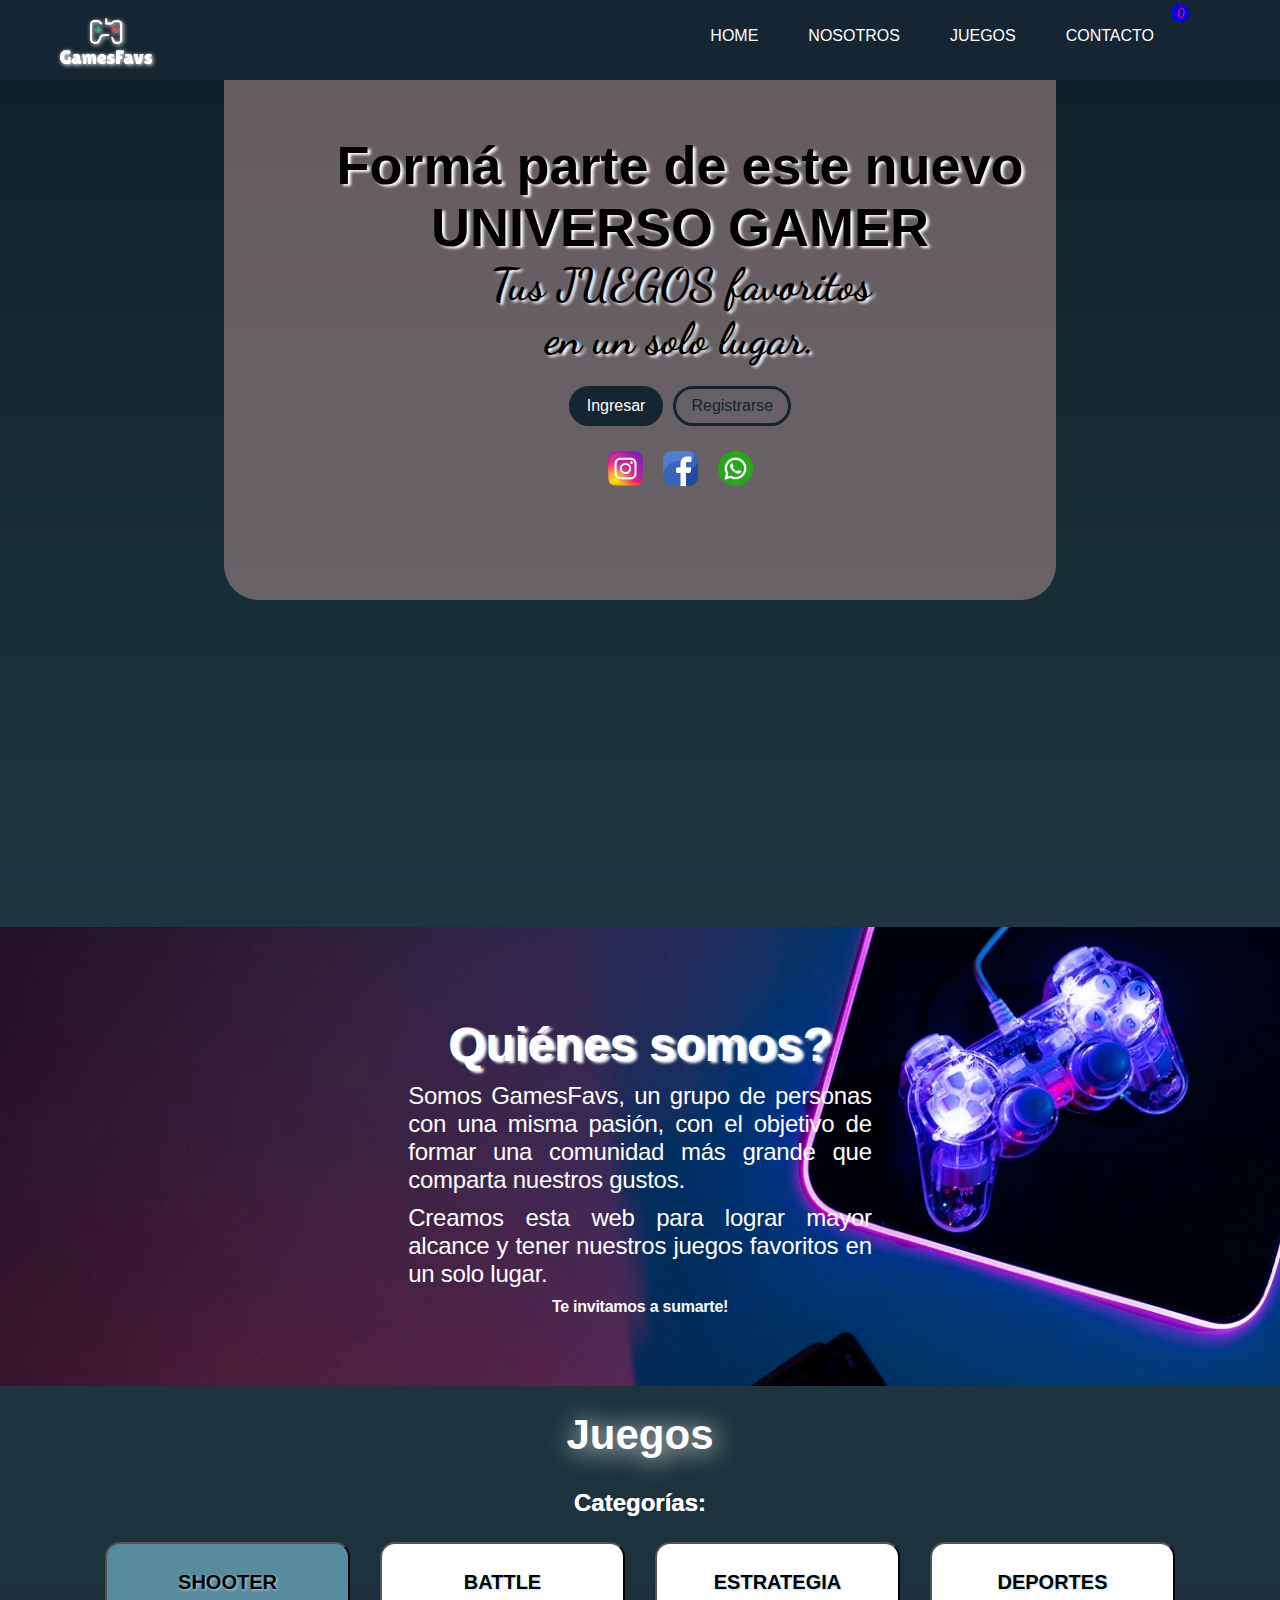
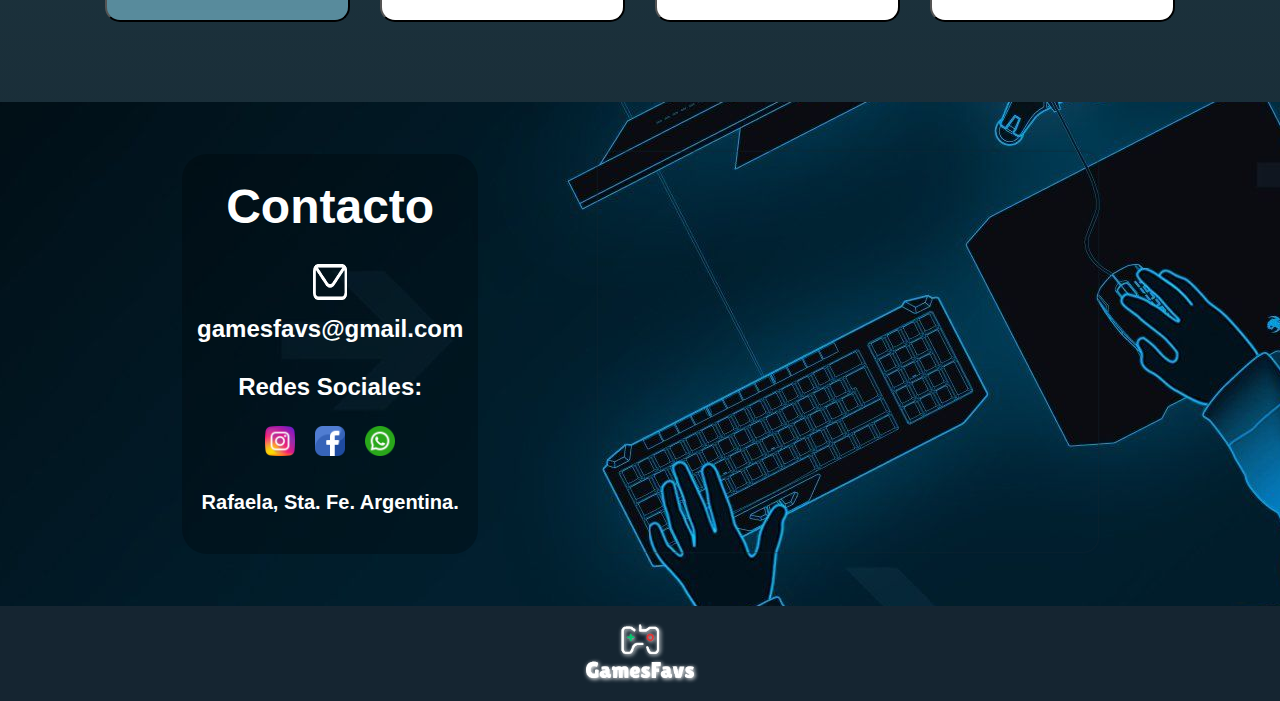
==== commit 81ba612d: "favoritos" ====
--- a/index.html
+++ b/index.html
@@ -33,15 +33,17 @@
             <li><a href="#contact" rel="">CONTACTO</a></li>
           </ul>
   
-            <div class="cora-label">
-                <i class="fa-sharp fa-solid fa-heart cora-icon"></i>
-                <div class="cora-bubble">0</div>
-            </div>
 
-            <div class="fav">
-                <h2>Tus NFTs</h2>
+            <div class="cart-label">
+                <i class="fa-sharp fa-solid fa-heart cora-icon" >
+                  <div class="fav-cont">0</div>
+                </i>
+              </div>
+
+            <div class="cart">
+                <h2>Tus Juegos Favoritos</h2>
     
-                <div class="fav-container"></div>
+                <div class="cart-container"></div>
     
                 <span class="divider"></span>
     
--- a/style.css
+++ b/style.css
@@ -15,6 +15,7 @@
 :root {
     --background-color: #152531;
     --text-color: white;
+    
 }
 
 .header {
@@ -67,10 +68,10 @@
     padding: 5px 25px;
 }
 
-.cora-bubble {
+.fav-cont {
     position: absolute;
-    top: 10px;
-    right: 90px;
+    top: -3px;
+    right: 15px;
     text-align: center;
     background: blue;
     color: red;
@@ -84,6 +85,7 @@
     padding-left: 1px;
     border-radius: 50%;
 }
+
 
 .overlay {
     position: absolute;
@@ -128,6 +130,10 @@
 }
 
 
+.cart-label i {
+    color:white
+}
+
 .navbar {
     display: flex;
     flex-direction: row;
@@ -496,69 +502,6 @@
 }
 
 
-.cart-item {
-    display: flex;
-    align-items: center;
-    justify-content: space-between;
-    gap: 20px;
-    background-color: #2323234e;
-    padding: 20px;
-    border: 1px solid var(--electric);
-    border-radius: 10px;
-  }
-  
-  .cart-item img {
-    height: 65px;
-    width: 65px;
-  }
-  
-  .item-info {
-    display: flex;
-    flex-direction: column;
-    min-width: 110px;
-  }
-  
-  .item-title {
-    color: var(--text-white);
-    font-weight: 600;
-    font-size: 14px;
-  }
-  
-  .item-bid {
-    color: var(--text-gray);
-    font-weight: 300;
-    font-size: 12px;
-  }
-  
-  .item-price {
-    background: linear-gradient(to right, #30cfd0, #c43ad6);
-    background-clip: text;
-    color: transparent;
-    -webkit-background-clip: text;
-    font-size: 16px;
-    font-weight: 800;
-  }
-  
-  .item-handler {
-    display: flex;
-    align-items: center;
-    justify-content: center;
-    gap: 20px;
-  }
-  
-  .quantity-handler {
-    display: flex;
-    justify-content: center;
-    align-items: center;
-    padding: 2px 8px;
-    border-radius: 5px;
-    color: var(--text-white);
-    font-weight: 400;
-  }
-  
-  .item-quantity {
-    color: var(--text-gray);
-  }
 
 #contact {
     display: flex;
@@ -659,6 +602,153 @@
     padding: 10px 20px;
 }
 
+
+/*carrito*/
+.cart {
+    position: absolute;
+    top: 65px;
+    right: 0;
+    padding: 50px 30px;
+    background: linear-gradient(to top, #121e3c, var(--background));
+    border-left: 1px solid var(--nav-bg);
+    display: flex;
+    flex-direction: column;
+    gap: 30px;
+    height: calc(100vh - 65px);
+    overflow-y: scroll;
+    z-index: 2;
+    min-width: 375px;
+    transform: translate(200%);
+    transition: all 0.5s cubic-bezier(0.92, 0.01, 0.35, 0.99);
+    color: white;
+  }
+  
+  .cart-container {
+    display: flex;
+    flex-direction: column;
+    gap: 20px;
+  }
+  /*OCULTAR BARRA DE SCROLL DEL CARRITO*/
+  
+  .cart::-webkit-scrollbar {
+    display: none;
+  }
+  
+  .active-modal {
+    transform: translateY(0);
+    transition: all 0.5s ease-in;
+  }
+
+  .disabled {
+    background-color: var(--text-gray);
+    color: white;
+    cursor: not-allowed;
+    border: none;
+  }
+  .disabled:hover {
+    background-color: var(--text-gray);
+    color: white;
+    cursor: not-allowed;
+    border: none;
+  }
+
+  .btn-add,
+.btn-buy,
+.btn-delete {
+  cursor: pointer;
+  padding: 10px 35px;
+  color: var(--bg-white);
+  border-radius: 10px;
+  border: none;
+  transition: 0.3s all ease-out;
+}
+
+.btn-buy,
+.btn-add {
+  background-color: #588b9c;
+}
+
+.btn-add:hover {
+    background-color: brown;
+}
+
+.btn-buy,
+.btn-delete {
+  width: 100%;
+}
+
+.btn-delete {
+  border: 2px solid var(--primary);
+  background-color: transparent;
+}
+
+.btn-delete:hover {
+  background: var(--primary);
+  transition: 0.3s all ease-in;
+}
+  
+  .add-modal {
+    padding: 15px 0px;
+    display: flex;
+    align-items: center;
+    justify-content: center;
+    color: var(--text-white);
+    background-color: green;
+    position: fixed;
+    bottom: 0;
+    width: 100%;
+    transition: all 0.5s ease-out;
+    transform: translateY(200%);
+  }
+
+  .cart h2 {
+    font-size: 20px;
+    font-weight: 600;
+  }
+  
+  .cart-item {
+    display: flex;
+    align-items: center;
+    justify-content: space-between;
+    gap: 20px;
+    background-color: #2323234e;
+    padding: 20px;
+    border: 1px solid var(--electric);
+    border-radius: 10px;
+  }
+  
+  .cart-item img {
+    height: 65px;
+    width: 65px;
+  }
+
+  /*Toggle del carro*/
+.open-cart {
+    transform: translate(0%);
+    transition: all 0.5s cubic-bezier(0.92, 0.01, 0.35, 0.99);
+    background-color: #152531;
+  }
+
+
+
+  .overlay {
+    position: absolute;
+    top: 65px;
+    left: 0;
+    height: 100vh;
+    width: 100%;
+    z-index: 1; /*Para que quede por encima del resto de las cosas*/
+  
+    /*Efecto de Glassmorphismo*/
+    background: rgba(255, 255, 255, 0.05);
+    box-shadow: 0 8px 32px 0 rgba(31, 38, 135, 0.37);
+    backdrop-filter: blur(5px);
+    -webkit-backdrop-filter: blur(5px);
+    display: none;
+  }
+
+
+
 @keyframes scaley {
     from {
         transform: scale(1);
@@ -670,10 +760,11 @@
 }
 
 
-@media (max-width: 1050px) {
+@media (max-width: 992px) {
     .burger {
         display: block;
         padding-top: 20px 20px;
+        cursor:pointer;
     }
 
     .header {
@@ -687,7 +778,7 @@
     .navbar {
         display: flex;
         align-items: center;
-        justify-content: center;
+        justify-content: space-between;
         padding: 5px 5px;
     }
 
@@ -838,16 +929,17 @@
     }
 }
 
-@media (max-width: 450px) {
+@media (max-width: 576px) {
     .burger {
         display: block;
         padding-top: 20px 20px;
+        cursor: pointer;
     }
 
     .header {
         display: flex;
         flex-direction: row;
-        justify-content: left;
+        justify-content: space-between;
         padding: 5px 5px;
         gap: 45px;
         padding-left: 2px;
@@ -867,4 +959,4 @@
     .hero-text {
         padding-left: 2em;
     }
-}+}
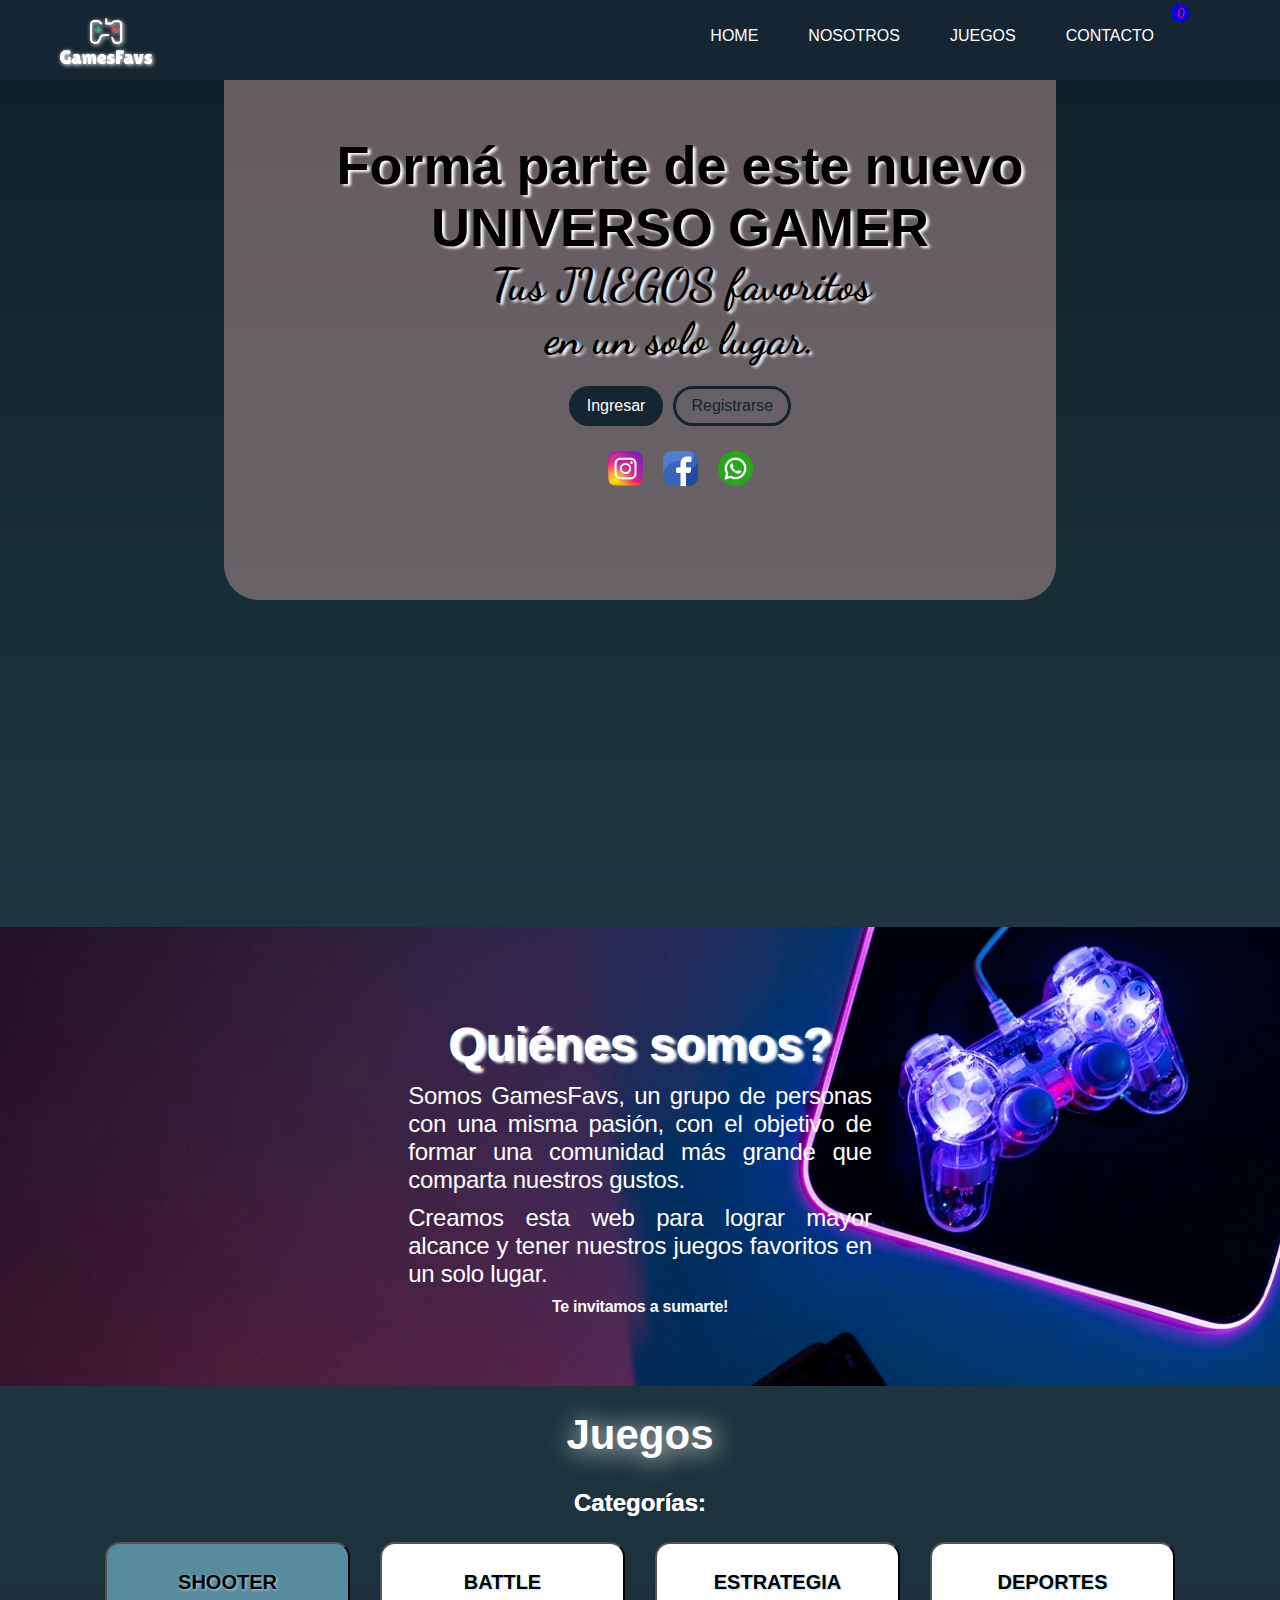
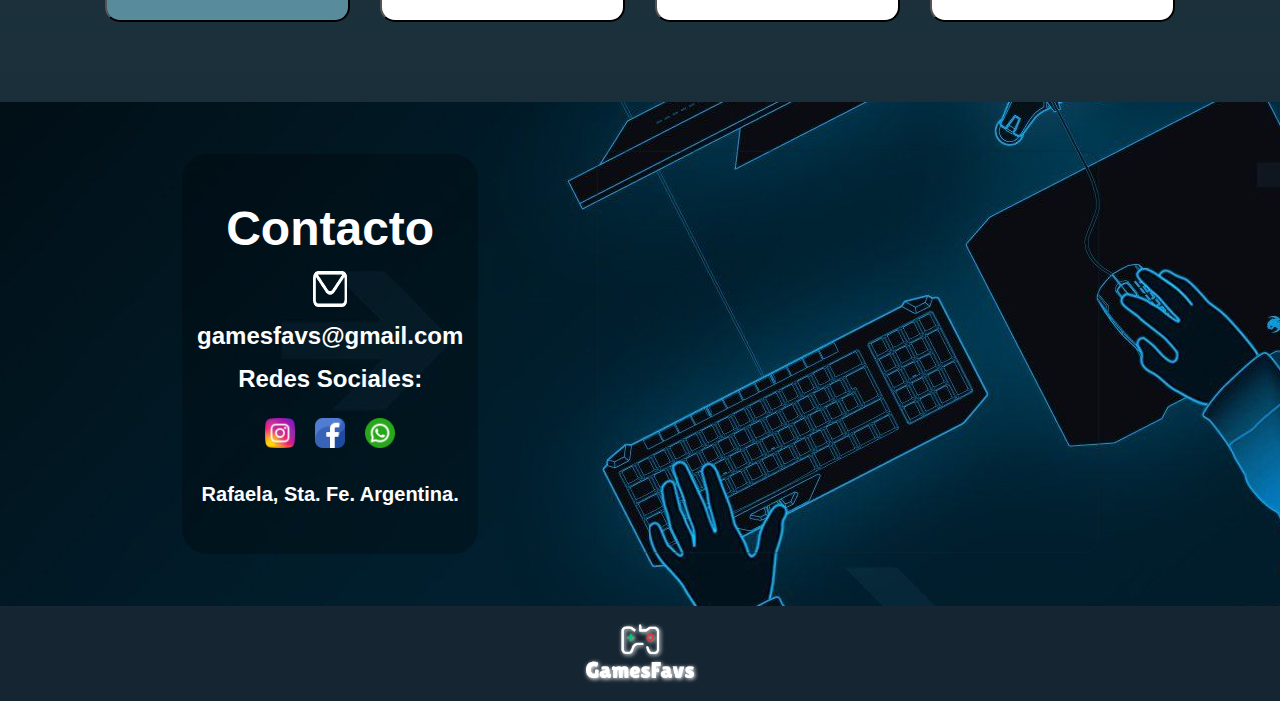
==== commit d4d85748: "Detalles y final" ====
--- a/index.html
+++ b/index.html
@@ -8,13 +8,9 @@
     <link rel="icon" href="assets/img/logo-ico.png">
     <link rel="stylesheet" href="style.css">
     <title>GamesFavs - Tus juegos favoritos</title>
-    <link
-      rel="stylesheet"
-      href="https://cdnjs.cloudflare.com/ajax/libs/font-awesome/6.1.2/css/all.min.css"
-      integrity="sha512-1sCRPdkRXhBV2PBLUdRb4tMg1w2YPf37qatUFeS7zlBy7jJI8Lf4VHwWfZZfpXtYSLy85pkm9GaYVYMfw5BC1A=="
-      crossorigin="anonymous"
-      referrerpolicy="no-referrer"
-    />
+    <link rel="stylesheet" href="https://cdnjs.cloudflare.com/ajax/libs/font-awesome/6.1.2/css/all.min.css"
+        integrity="sha512-1sCRPdkRXhBV2PBLUdRb4tMg1w2YPf37qatUFeS7zlBy7jJI8Lf4VHwWfZZfpXtYSLy85pkm9GaYVYMfw5BC1A=="
+        crossorigin="anonymous" referrerpolicy="no-referrer" />
 </head>
 
 <body>
@@ -24,36 +20,33 @@
         </div>
         <nav class="navbar">
 
-          <label for="toggle-menu"><img src="./assets/img/burger.png" alt="icono menu" class="burger icono"></label>
-  
-          <ul class="navbar-list">
-            <li><a href="#hero" rel="">HOME</a></li>
-            <li><a href="#about" rel="">NOSOTROS</a></li>
-            <li><a href="#books" rel="">JUEGOS</a></li>
-            <li><a href="#contact" rel="">CONTACTO</a></li>
-          </ul>
-  
+            <div class="btn-menu">
+                <img src="./assets/img/burger.png" alt="icono menu" class="menu-icon burger icono" />
+            </div>
 
-            <div class="cart-label">
-                <i class="fa-sharp fa-solid fa-heart cora-icon" >
-                  <div class="fav-cont">0</div>
+            <ul class="navbar-list">
+                <li><a href="#hero" rel="">HOME</a></li>
+                <li><a href="#about" rel="">NOSOTROS</a></li>
+                <li><a href="#books" rel="">JUEGOS</a></li>
+                <li><a href="#contact" rel="">CONTACTO</a></li>
+            </ul>
+
+            <div class="fav-icon">
+                <i class="fa-sharp fa-solid fa-heart cora-icon">
+                    <div class="fav-cont">0</div>
                 </i>
-              </div>
+            </div>
 
-            <div class="cart">
+            <div class="list-favs">
                 <h2>Tus Juegos Favoritos</h2>
-    
-                <div class="cart-container"></div>
-    
-                <span class="divider"></span>
-    
-                <div class="cart-total">
-                <button class="btn-delete">Borrar favoritos</button>
+                <div class="favs-container"></div>
+
+                <div class="btn-line">
+                    <button class="btn-delete">Borrar favoritos</button>
+                </div>
             </div>
-            
-            <div class="overlay"></div>
         </nav>
-      </header>
+    </header>
 
     <main>
         <section id="hero">
@@ -71,8 +64,8 @@
                             <img src="./assets/img/ico-i.png" alt="red social" class="icono"></a> </li>
                     <li> <a href="#" target="_blank">
                             <img src="./assets/img/ico-f.png" alt="red social" class="icono"></a></li>
-                    <li> <a href="#" target="_blank"><img
-                                src="./assets/img/ico-w.png" alt="red social" class="icono"></a>
+                    <li> <a href="#" target="_blank"><img src="./assets/img/ico-w.png" alt="red social"
+                                class="icono"></a>
                     </li>
                 </ul>
             </div>
@@ -82,61 +75,58 @@
             <div class="about-text">
                 <h1>Quiénes somos?</h1>
                 <p>Somos GamesFavs, un grupo de personas con una misma pasión, con el objetivo de formar una comunidad
-                más grande que comparta nuestros gustos.
+                    más grande que comparta nuestros gustos.
                 </p>
                 <p>Creamos esta web para lograr mayor alcance y tener nuestros juegos favoritos en un solo lugar.
                 </p>
                 <span>Te invitamos a sumarte!</span>
             </div>
         </section>
-       
+
         <section id="books">
             <h1>Juegos</h1>
             <h2>Categorías:</h2>
             <i class="fa-light fa-gamepad-modern"></i>
-                <div class="options">
-                    <!-- filtros -->
-                    <button class="btn games-options active" data-filter="SHOOTER">
-                        <p>SHOOTER</p>
-                    </button>
-                    <button class="btn games-options" data-filter="BATTLE">
-                        <p>BATTLE</p>
-                    </button>
-                    <button class="btn games-options" data-filter="STRATEGY">
-                        <p>ESTRATEGIA</p>
-                    </button>
-                    <button class="btn games-options" data-filter="SPORTS">
-                        <p>DEPORTES</p>
-                    </button>
-                </div>
+            <div class="options">
+                <!-- filtros -->
+                <button class="btn games-options active" data-filter="SHOOTER">
+                    <p>SHOOTER</p>
+                </button>
+                <button class="btn games-options" data-filter="BATTLE">
+                    <p>BATTLE</p>
+                </button>
+                <button class="btn games-options" data-filter="STRATEGY">
+                    <p>ESTRATEGIA</p>
+                </button>
+                <button class="btn games-options" data-filter="SPORTS">
+                    <p>DEPORTES</p>
+                </button>
+            </div>
 
-                <!-- cards-juegos -->
-                <div class="games-container"></div>
+            <!-- cards-juegos -->
+            <div class="games-container"></div>
 
         </section>
         <section id="contact">
             <div class="contact-info">
                 <div class="contact-text">
                     <h1>Contacto</h1>
-                    <div class="categorias-linea"></div>
                     <img src="./assets/img/mail2.png" alt="contacto2" id="ico2">
                     <p>gamesfavs@gmail.com</p>
-                    <div class="categorias-linea"></div>
-                    
-                    <p>Redes Sociales:</p>
+
+                    <h4>Redes Sociales:</h4>
                     <div id="redes">
                         <ul class="link-social">
                             <li><a href="#" target="_blank">
                                     <img src="./assets/img/ico-i.png" alt="icono avion" class="icono"></a> </li>
                             <li> <a href="#" target="_blank">
                                     <img src="./assets/img/ico-f.png" alt="icono burger" class="icono"></a></li>
-                            <li> <a href="#" target="_blank"><img
-                                        src="./assets/img/ico-w.png" alt="icono avion" class="icono"></a>
+                            <li> <a href="#" target="_blank"><img src="./assets/img/ico-w.png" alt="icono avion"
+                                        class="icono"></a>
                             </li>
                         </ul>
                     </div>
                     <p><span>Rafaela, Sta. Fe. Argentina.</span></p>
-                    <div class="categorias-linea"></div>
                 </div>
                 <div class="contact-img">
                     <iframe
@@ -151,8 +141,6 @@
     <footer>
         <div class="logo-footer">
             <img src="./assets/img/logo.png" alt="logo" class="logo logo-b">
-
-            
         </div>
     </footer>
     <script src="./request.js"></script>
--- a/style.css
+++ b/style.css
@@ -15,7 +15,7 @@
 :root {
     --background-color: #152531;
     --text-color: white;
-    
+
 }
 
 .header {
@@ -49,11 +49,8 @@
     position: relative;
 }
 
-.burger {
-    display: none;
-}
-
-#toggle-menu {
+
+.btn-menu {
     display: none;
 }
 
@@ -66,6 +63,13 @@
     cursor: pointer;
     position: relative;
     padding: 5px 25px;
+}
+
+.cora-icon-add {
+    font-size: 15px;
+    color: white;
+    position: relative;
+    padding: 5px 5px;
 }
 
 .fav-cont {
@@ -86,25 +90,6 @@
     border-radius: 50%;
 }
 
-
-.overlay {
-    position: absolute;
-    top: 65px;
-    left: 0;
-    height: 100vh;
-    width: 100%;
-    z-index: 1;
-    /*Para que quede por encima del resto de las cosas*/
-
-    /*Efecto de Glassmorphismo*/
-    background: rgba(255, 255, 255, 0.05);
-    box-shadow: 0 8px 32px 0 rgba(31, 38, 135, 0.37);
-    backdrop-filter: blur(5px);
-    -webkit-backdrop-filter: blur(5px);
-    display: none;
-}
-
-
 .fav {
     position: absolute;
     top: 65px;
@@ -130,8 +115,8 @@
 }
 
 
-.cart-label i {
-    color:white
+.fav-icon i {
+    color: white
 }
 
 .navbar {
@@ -141,9 +126,8 @@
     justify-content: space-around;
 }
 
-.navbar ul {
-    display: flex;
-    flex-direction: row;
+.navbar-list {
+    display: flex;
     align-content: center;
     justify-content: center;
     padding-top: 15px;
@@ -162,6 +146,7 @@
     text-decoration-line: overline;
     text-decoration-color: goldenrod;
 }
+
 
 main {
     display: flex;
@@ -275,7 +260,8 @@
     padding: 65px 45px 45px 45px;
     text-align: justify;
     letter-spacing: -0.25px;
-    color: white; /* var(--background-color); */
+    color: white;
+    /* var(--background-color); */
 }
 
 .about-text h1 {
@@ -302,30 +288,6 @@
     max-width: 45%;
     gap: 5px;
     height: 550px;
-}
-
-.img-1 {
-    width: 200px;
-    height: 200px;
-    border-radius: 5px;
-}
-
-.img-1:last-child {
-    filter: drop-shadow(0px 2px 1px #ffffff);
-
-}
-
-.img-1:first-child {
-    filter: drop-shadow(0px -1px 1px #ffffff);
-}
-
-#services {
-    display: flex;
-    flex-direction: row;
-    justify-content: center;
-    width: 100%;
-    gap: 60px;
-    background: linear-gradient(to right, var(--background-color), #6397a8, #e9f8ff);
 }
 
 .games-container {
@@ -363,7 +325,7 @@
     align-items: center;
     padding: 10px 10px;
     width: 250px;
-    gap:10px;
+    gap: 10px;
     color: white;
     border-width: 2px;
 }
@@ -383,11 +345,6 @@
     padding: 25px 25px;
 }
 
-#card-services {
-    border-radius: 10px;
-    filter: drop-shadow(-1px 1px 2px #ffffff);
-}
-
 #books {
     display: flex;
     flex-direction: column;
@@ -401,7 +358,7 @@
     font-weight: bold;
     font-size: 42px;
     color: var(--text-color);
-    text-shadow: 2px 2px  26px var(--text-color);
+    text-shadow: 2px 2px 26px var(--text-color);
     padding-bottom: 30px;
 }
 
@@ -411,7 +368,7 @@
 }
 
 .options .active {
-    background-color:#588b9c;
+    background-color: #588b9c;
 }
 
 
@@ -462,8 +419,6 @@
     padding: 25px
 }
 
-
-
 .games-list-cards {
     display: flex;
     flex-direction: row;
@@ -494,14 +449,10 @@
     width: 60%;
 }
 
-
-
 .games-card:hover {
     cursor: pointer;
     animation: scaley 2s forwards;
 }
-
-
 
 #contact {
     display: flex;
@@ -602,9 +553,8 @@
     padding: 10px 20px;
 }
 
-
 /*carrito*/
-.cart {
+.list-favs {
     position: absolute;
     top: 65px;
     right: 0;
@@ -621,133 +571,117 @@
     transform: translate(200%);
     transition: all 0.5s cubic-bezier(0.92, 0.01, 0.35, 0.99);
     color: white;
-  }
-  
-  .cart-container {
+}
+
+.favs-container {
     display: flex;
     flex-direction: column;
     gap: 20px;
-  }
-  /*OCULTAR BARRA DE SCROLL DEL CARRITO*/
-  
-  .cart::-webkit-scrollbar {
+}
+
+/*OCULTAR BARRA DE SCROLL DEL CARRITO*/
+
+.list-favs::-webkit-scrollbar {
     display: none;
-  }
-  
-  .active-modal {
+}
+
+/* .active-modal {
     transform: translateY(0);
     transition: all 0.5s ease-in;
-  }
-
-  .disabled {
+} */
+
+.disabled {
     background-color: var(--text-gray);
     color: white;
     cursor: not-allowed;
     border: none;
-  }
-  .disabled:hover {
+}
+
+.disabled:hover {
     background-color: var(--text-gray);
     color: white;
     cursor: not-allowed;
     border: none;
-  }
-
-  .btn-add,
-.btn-buy,
+}
+
+.btn-line {
+    display: flex;
+    justify-content: center;
+}
+
+.btn-add,
 .btn-delete {
-  cursor: pointer;
-  padding: 10px 35px;
-  color: var(--bg-white);
-  border-radius: 10px;
-  border: none;
-  transition: 0.3s all ease-out;
-}
-
-.btn-buy,
+    cursor: pointer;
+    padding: 10px 35px;
+    color: var(--bg-white);
+    border-radius: 10px;
+    border: none;
+    transition: 0.3s all ease-out;
+}
+
 .btn-add {
-  background-color: #588b9c;
+    background-color: #588b9c;
 }
 
 .btn-add:hover {
     background-color: brown;
 }
 
-.btn-buy,
 .btn-delete {
-  width: 100%;
-}
-
-.btn-delete {
-  border: 2px solid var(--primary);
-  background-color: transparent;
+    width: 60%;
+    border: 2px solid black;
+    background-color: transparent;
 }
 
 .btn-delete:hover {
-  background: var(--primary);
-  transition: 0.3s all ease-in;
-}
-  
-  .add-modal {
-    padding: 15px 0px;
-    display: flex;
-    align-items: center;
-    justify-content: center;
-    color: var(--text-white);
-    background-color: green;
-    position: fixed;
-    bottom: 0;
-    width: 100%;
-    transition: all 0.5s ease-out;
-    transform: translateY(200%);
-  }
-
-  .cart h2 {
+    background-color: #588b9c;
+    transition: 0.3s all ease-in;
+}
+
+
+.list-favs h2 {
     font-size: 20px;
     font-weight: 600;
-  }
-  
-  .cart-item {
+    text-decoration-line: underline;
+}
+
+.fav-item {
     display: flex;
     align-items: center;
     justify-content: space-between;
     gap: 20px;
     background-color: #2323234e;
     padding: 20px;
-    border: 1px solid var(--electric);
+    border: 1px solid #588b9c;
     border-radius: 10px;
-  }
-  
-  .cart-item img {
+}
+
+.fav-item img {
     height: 65px;
     width: 65px;
-  }
-
-  /*Toggle del carro*/
-.open-cart {
+}
+
+/*Toggle del carro*/
+.open-favs {
     transform: translate(0%);
     transition: all 0.5s cubic-bezier(0.92, 0.01, 0.35, 0.99);
     background-color: #152531;
-  }
-
-
-
-  .overlay {
-    position: absolute;
-    top: 65px;
-    left: 0;
-    height: 100vh;
-    width: 100%;
-    z-index: 1; /*Para que quede por encima del resto de las cosas*/
-  
-    /*Efecto de Glassmorphismo*/
-    background: rgba(255, 255, 255, 0.05);
-    box-shadow: 0 8px 32px 0 rgba(31, 38, 135, 0.37);
-    backdrop-filter: blur(5px);
-    -webkit-backdrop-filter: blur(5px);
-    display: none;
-  }
-
-
+}
+
+.removeFav {
+    padding: 3px;
+    border: 1px solid #588b9c;
+    border-radius: 25px;
+    cursor: pointer;
+}
+
+.removeFav:hover {
+    padding: 3px;
+    border: 1px solid #588b9c;
+    border-radius: 25px;
+    cursor: pointer;
+    background-color: #588b9c;
+}
 
 @keyframes scaley {
     from {
@@ -758,13 +692,12 @@
         transform: scale(1.2);
     }
 }
-
 
 @media (max-width: 992px) {
     .burger {
         display: block;
         padding-top: 20px 20px;
-        cursor:pointer;
+        cursor: pointer;
     }
 
     .header {
@@ -776,36 +709,44 @@
     }
 
     .navbar {
-        display: flex;
-        align-items: center;
-        justify-content: space-between;
-        padding: 5px 5px;
-    }
-
-    .navbar ul {
-        display: flex;
+        gap: 10px;
+    }
+
+    .navbar-list {
+        position: absolute;
+        top: 65px;
+        left: 5%;
+        right: -5%;
+        width: 90%;
+        border-top: 0px;
+        border-radius: 0px 0px 15px 15px;
+        align-items: flex-start;
+        padding: 65px 30px;
+        z-index: 2;
+        display: none;
         flex-direction: column;
-        align-items: center;
-        justify-content: center;
         background-color: var(--background-color);
-        width: 100%;
-        height: calc(100vh - 80px);
-        position: absolute;
-        top: 80px;
-        left: 0;
-        transform: translateX(200%);
-        transition: all 0.4s ease-out;
-    }
-
-    .navbar li,
-    .navbar a {
-        color: var(--text-color);
-    }
-
-    #toggle-menu:checked~.navbar-list {
-        transform: translateX(0%);
-        transition: all 0.4s ease-in;
-
+        gap: 25px;
+        padding-top: 20px;
+    }
+
+    .menu a {
+        font-size: 18px;
+    }
+
+    .btn-menu {
+        display: flex;
+        order: 2;
+        cursor: pointer;
+    }
+
+    .btn-menu img {
+        color: white;
+        cursor: pointer;
+    }
+
+    .open-menu {
+        display: flex;
     }
 
     #hero {
@@ -815,8 +756,6 @@
         height: 100vh;
 
     }
-
-
 
     .hero-text h2 {
         display: none;
@@ -859,32 +798,6 @@
         display: none;
     }
 
-    #services {
-        display: flex;
-        flex-direction: column;
-        justify-content: center;
-        align-items: center;
-        width: 100%;
-        gap: 5px;
-        background: linear-gradient(to right, var(--background-color), #6397a8, #e9f8ff);
-    }
-
-    .services-image,
-    .services-container,
-    .services-list,
-    .services-container h1 {
-        display: flex;
-        justify-content: center;
-        align-items: center;
-        flex-wrap: wrap;
-        max-width: 410px;
-    }
-
-    .services-container h1 {
-        max-width: 410px;
-        text-align: center;
-    }
-
     #contact {
         display: flex;
         flex-direction: column;
@@ -959,4 +872,4 @@
     .hero-text {
         padding-left: 2em;
     }
-}
+}